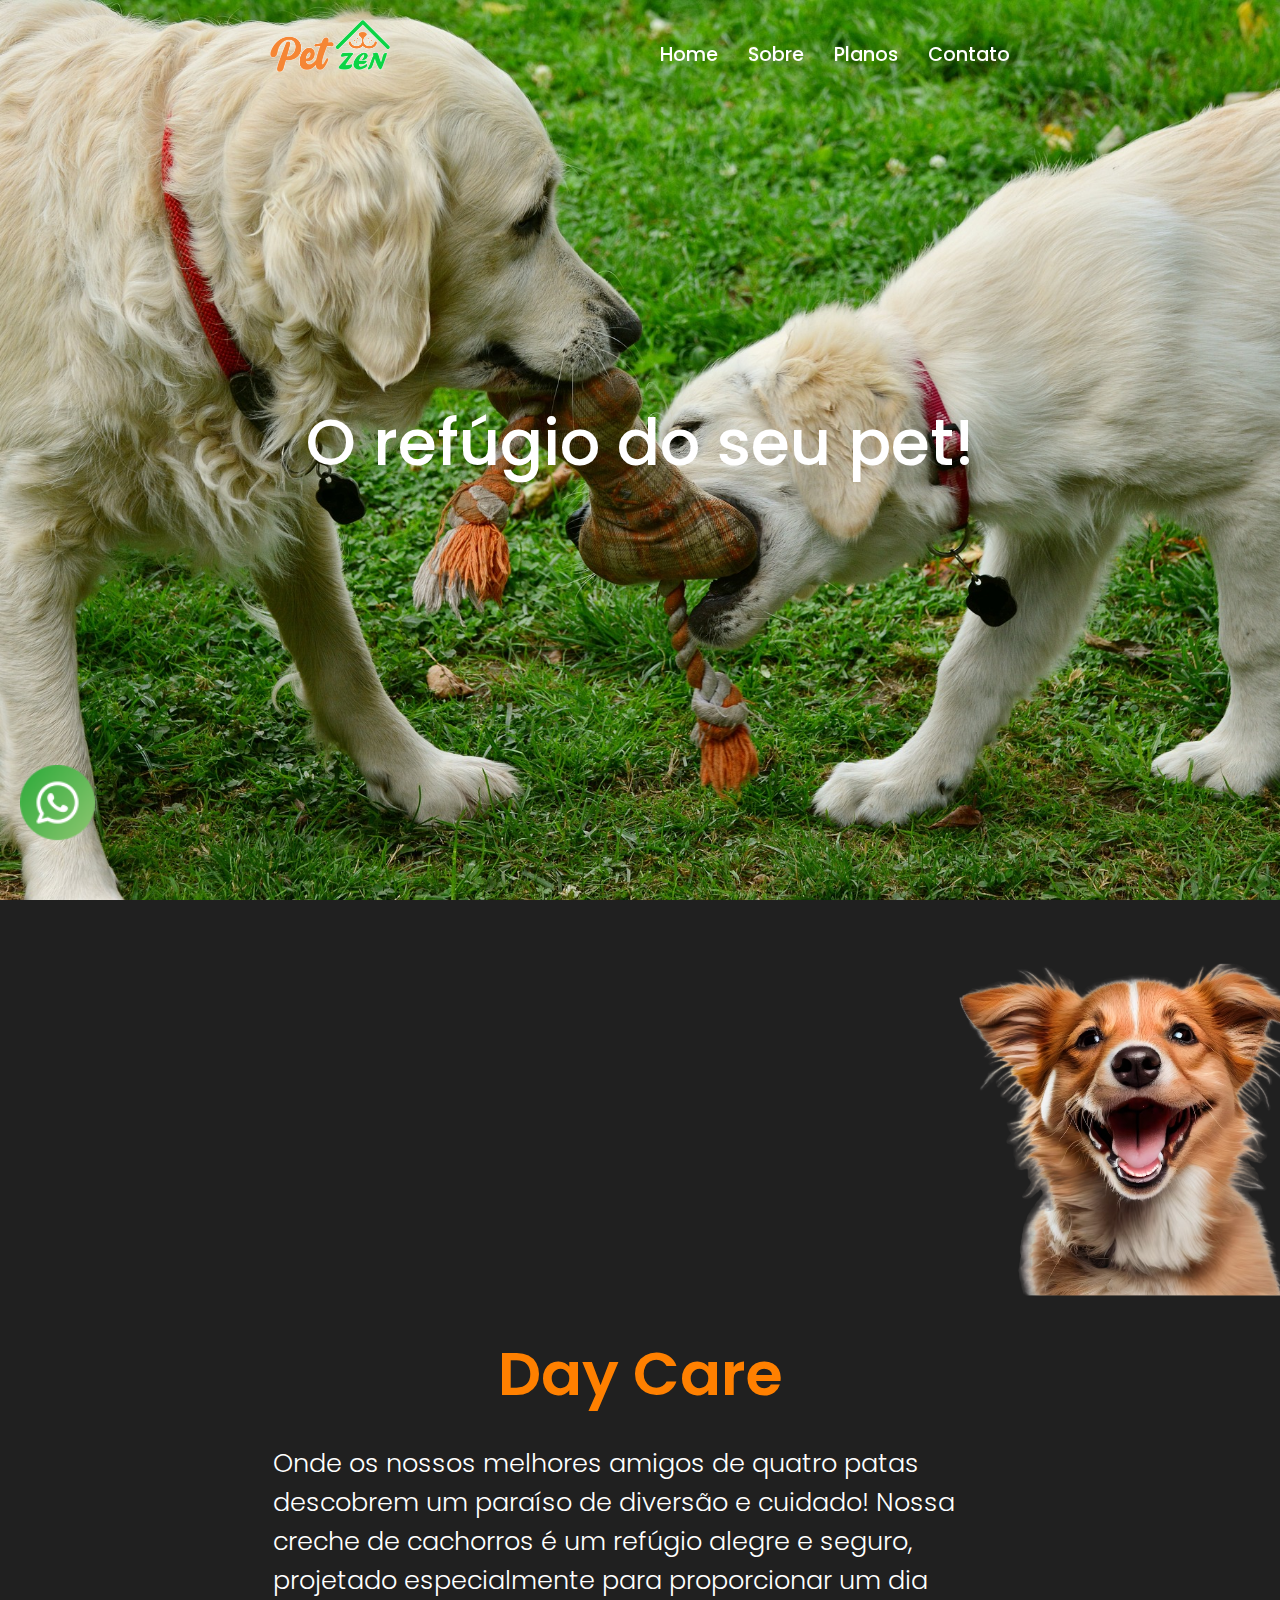
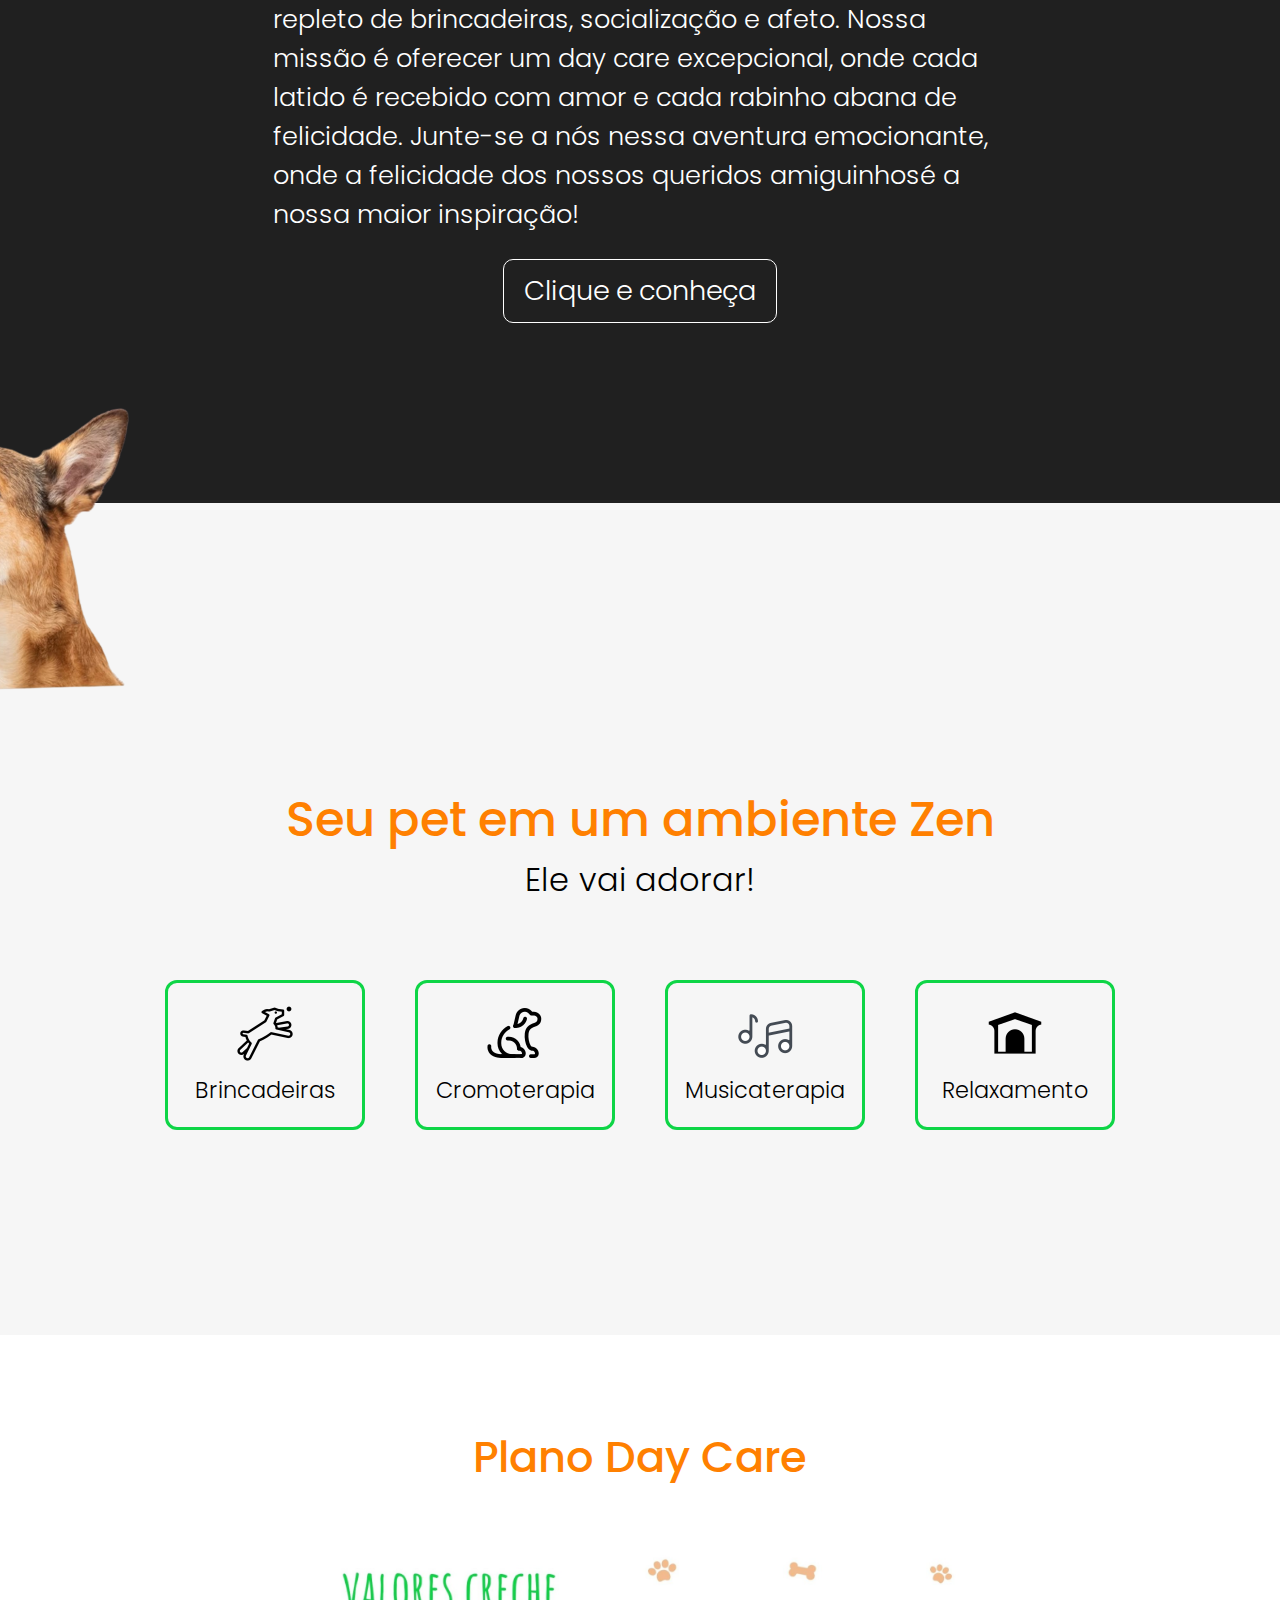
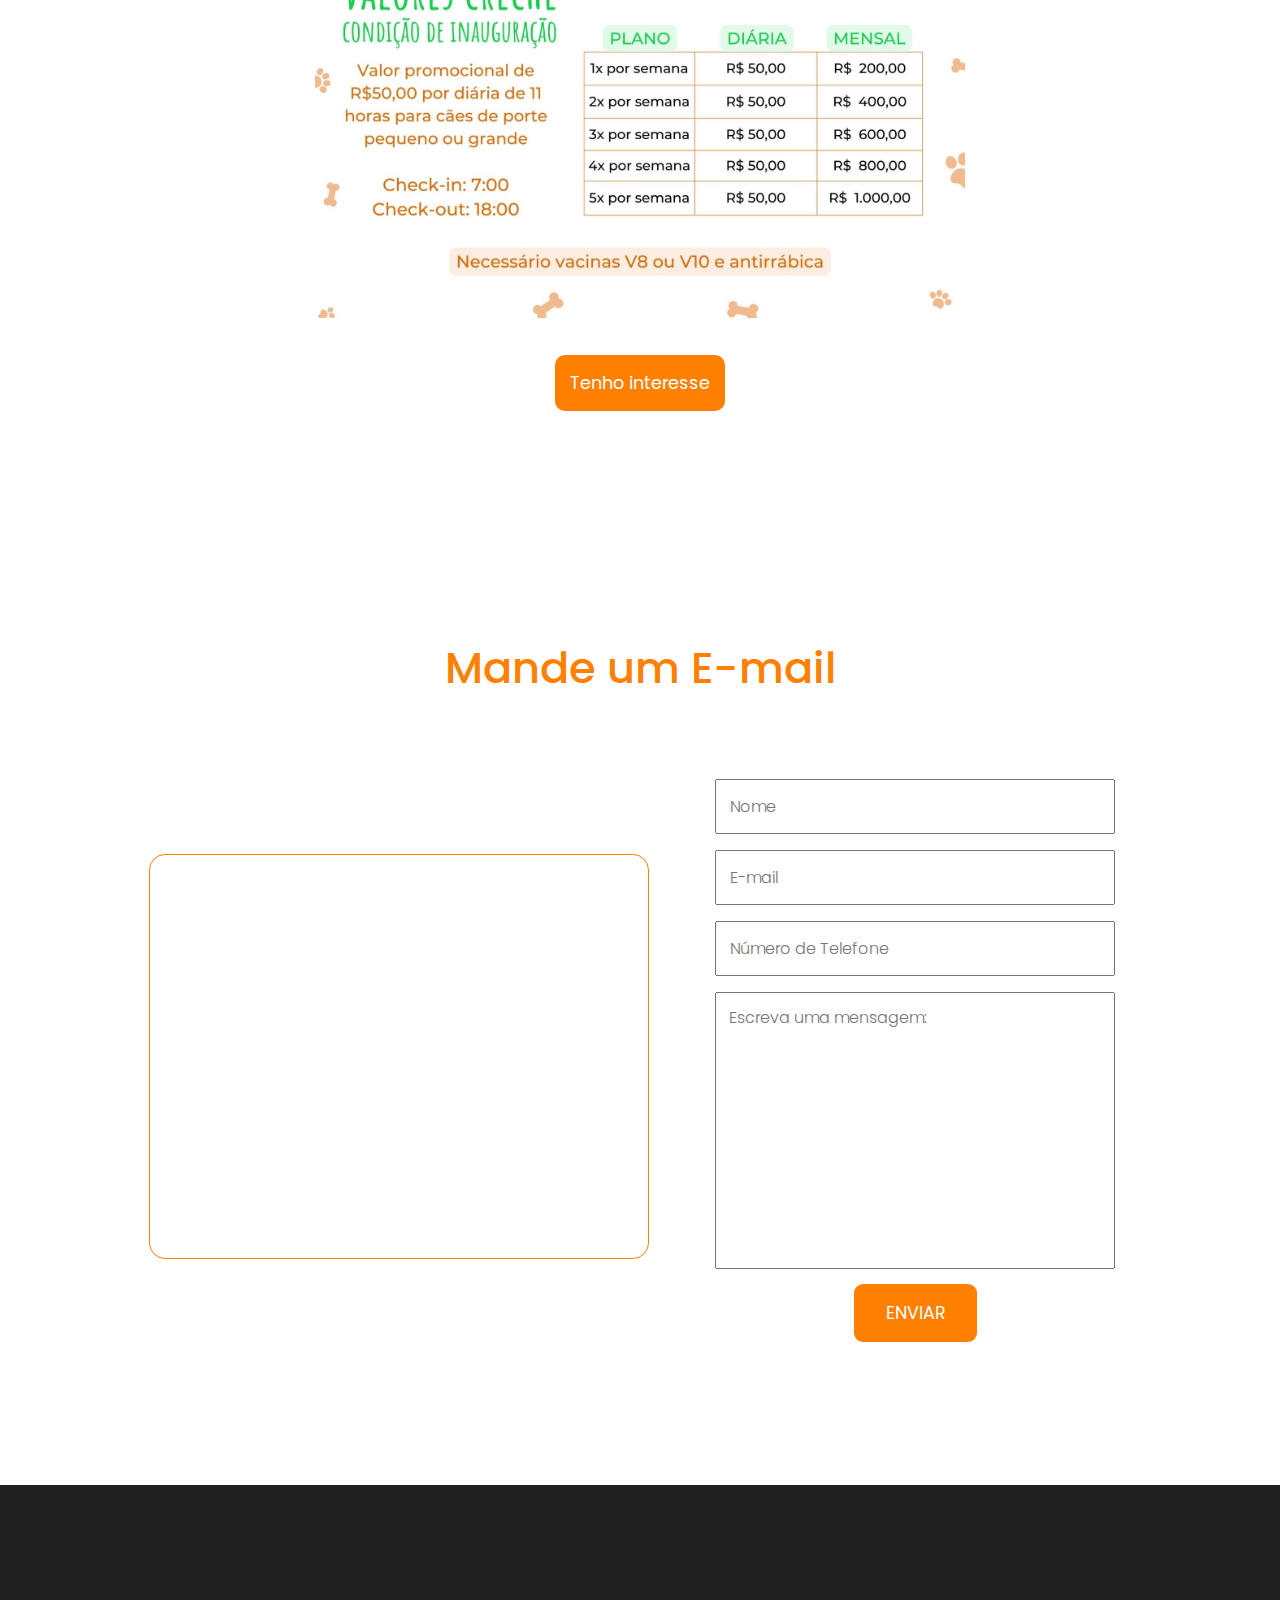
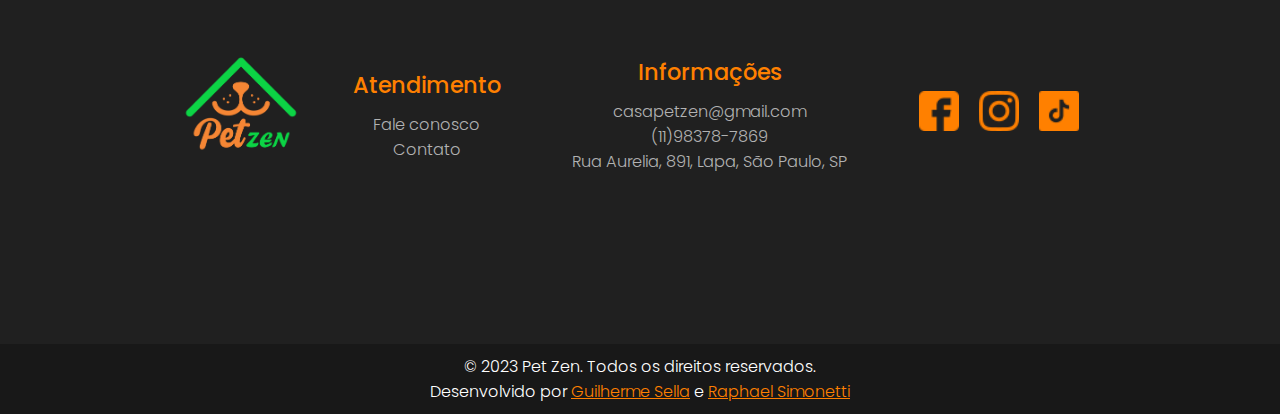
==== daycare.html @ 8a629b6b "first commit" ====
<!DOCTYPE html>
<html lang="en">

<head>
    <meta charset="UTF-8">
    <meta http-equiv="X-UA-Compatible" content="IE=edge">
    <meta name="viewport" content="width=device-width, initial-scale=1.0">
    <link rel="stylesheet"
        href="https://fonts.googleapis.com/css2?family=Material+Symbols+Outlined:opsz,wght,FILL,GRAD@20..48,100..700,0..1,-50..200" />
    <link rel="stylesheet" href="https://unpkg.com/aos@next/dist/aos.css" />
    <link rel="stylesheet" href="daycare.css">
    <link rel="stylesheet" href="menu-mobile.css">
    <title>Pet Zen</title>
</head>

<body>
    <header class="header ">
        <div>
            <nav class="navbar">
             <a href="index.html">
                <img class="logo" src="assetsPet/LogoExtenso.png" alt="">
             </a>
                <nav>
                    <ul>
                        <li><a  href="index.html">Home</a></li>
                        <li><a  href="#desc-moto">Sobre</a></li>
                        <li><a  href="#planoDayCare">Planos</a></li>
                        <li><a  href="#footer">Contato</a></li>
                    </ul>
                    
                </nav>

                <div class="menu-hamburguer">
                    <input type="checkbox" id="menu-hamburguer" class="input-menu-hamburguer">

                    <label for="menu-hamburguer">
                        <div class="menu">
                            <span class="hamburguer"></span>
                        </div>
                    </label>
                </div>
            </nav>
        </div>
    </header>

    <nav class="navMobile">

        <h2>Menu</h2>

        <ul>
            <li><a onclick="fecharNav()" href="index.html">Home</a></li>
            <li><a onclick="fecharNav()" href="hospedagem.html">Hospedagem</a></li>
            <li><a onclick="fecharNav()" href="#desc-moto">Sobre</a></li>
            <li><a onclick="fecharNav()" href="#planoDayCare">Planos</a></li>
            <li><a onclick="fecharNav()" href="#footer">Contato</a></li>
        </ul>





    </nav>

    <section class="banner" id="banner">

        <article class="banner-imagem">
            <h1>O refúgio do seu pet!</h1>
           

        </article>

    </section>

   

    <!-- MAIN NOVA MOTO  -->

     <main class="nova-moto" id="desc-moto">
        <section class="nova-moto-image">
            <figure>
                <img data-aos="slide-left" data-aos-duration="1500" src="assetsPet/dogbom.png" alt="">
            </figure>
        </section>
        <br>
        <section class="nova-moto-text">
            <article>
                <h1>Day Care</h1>
                 <br>
                <p>Onde os nossos melhores amigos de quatro patas descobrem um paraíso de diversão e cuidado! Nossa creche de cachorros é um refúgio alegre e seguro, projetado especialmente para proporcionar um dia repleto de brincadeiras, socialização e afeto. Nossa missão é oferecer um day care excepcional, onde cada latido é recebido com amor e cada rabinho abana de felicidade. Junte-se a nós nessa aventura emocionante, onde a felicidade dos nossos queridos amiguinhosé a nossa maior inspiração!</p>
                <a href="#sectionPlanoDayCare">Clique e conheça</a>
            </article>
        </section>

    </main> 

    <!-- DESCRIÇÃO MOTO -->

    <article class="desc-moto">
        <figcaption class="desc-moto-image">
            <img data-aos="slide-right" data-aos-duration="1500"
                src="assetsPet/pngdo2.png" alt="">
            <div>
                <h1>Seu pet em um ambiente Zen</h1>
                <p>Ele vai adorar!</p>
            </div>
        </figcaption>

        <section class="desc-moto-section">
            <div class="quadradinhos">
                <img src="icons/icons8-parque-para-cães-60.png" alt="">
                <p>Brincadeiras</p>
            </div>
            <div class="quadradinhos">
                <img src="icons/dog.png" alt="">
                <p>Cromoterapia</p>
            </div>
            <div class="quadradinhos">
                <img src="icons/música.png" alt="">
                <p>Musicaterapia</p>
            </div>
            <div class="quadradinhos">
                <img src="icons/icons8-dog-house-60.png" alt="">
                <p>Relaxamento</p>
            </div>
        </section>

    </article> 


    <!-- PLANO DAY CARE -->

   
        <section class="sectionPlanoDayCare" id="planoDayCare">
            <h1 class="title">Plano Day Care</h1>
            <article class="planoDayCare">
                <figure>
                    <img src="assetsPet/DAYCARE.jpeg" alt="">
                </figure>
               <a href="https://wa.me/5511949995555?text=Olá Pet Zen esse é o nosso envio automatizado de mensagem!!!!" target="_blank"><button>Tenho interesse</button></a>
            </article>
              
        </section>

    <!--  -->

    </section>
   <main class="contato">

        <div>
            <h1 class="title">Mande um E-mail</h1>
        </div>

        <div class="class-contato">
            <iframe
                src="https://www.google.com/maps/embed?pb=!1m18!1m12!1m3!1d2718.7929203368017!2d7.373853376268603!3d47.04429412663828!2m3!1f0!2f0!3f0!3m2!1i1024!2i768!4f13.1!3m3!1m2!1s0x478e3cb9cbfe3aa1%3A0x5179ca36457df5b7!2zQmFjaHdlZyAxMCwgMzA1NCBTY2jDvHBmZW4sIFN1w63Dp2E!5e0!3m2!1spt-BR!2sbr!4v1685647559787!5m2!1spt-BR!2sbr"
                allowfullscreen=""  frameborder="0" loading="lazy"
                referrerpolicy="no-referrer-when-downgrade"></iframe>
            <form class="Contato" id="Contato" onsubmit="submitForm(event)">
                <div class="inputs">
                    <input type="text"  id= "teste" class="input"  placeholder="Nome"  required>
                    <input type="email" id="teste" class="input" placeholder="E-mail" required/>
                    
                    <input type="text" required id="teste" class="input" placeholder="Número de Telefone" />
                    <textarea required name="" placeholder="Escreva uma mensagem:" id="" cols="30" rows="10"></textarea>
                </div>
                <button>ENVIAR</button>
            </form>
        </div>
    </main>

      <!-- BOTAO WHATSAPP -->

      <a class="btnWhatsapp" href="https://wa.me/5511949995555?text=Olá Pet Zen Gostaria de saber mais">
        <img width="75" src="icons/whatsapp.png" alt="">
    </a>

    <!--  -->

   

    <footer id="footer">

        <div>
            
            <img class="logo" src="assetsPet/Logo.png" alt="">
        </div>
        <div class="listFooter">
            <h2>Atendimento</h2>
            <ul>
                <li><a target="_blank" href="https://wa.me/5511949995555?text=Olá Pet Zen Gostaria de saber mais">Fale conosco</a></li>
                <li><a href="">Contato</a></li>
               
            </ul>
        </div>
        <div class="listFooter">
            <h2>Informações</h2>
            <ul>
                <li><a href="">casapetzen@gmail.com</a></li>
                <li><a href="">(11)98378-7869</a></li>
                <li><a href="">Rua Aurelia, 891, Lapa, São Paulo, SP</a></li>
            </ul>
        </div>
        
        <div class="redesSociais">
            <div>
                <a target="_blank" href="https://www.facebook.com/casapetzen">
                    <img src="icons/facebook (1).png" alt="">
                </a>
            </div>
            <div>
                <a target="_blank" href="https://www.instagram.com/casapetzen/">
                    <img src="icons/instagram (1).png" alt="">
                </a>
            </div>
            <div>
               <a target="_blank" href="https://www.tiktok.com/@casapetzen">
                <img src="icons/tiktok.png" alt="">
               </a>
            </div>
        </div>

        

    </footer>

    <div class="madeby">
        <p>© 2023 Pet Zen. Todos os direitos reservados.</p>
        <p>
            Desenvolvido por <a href="https://www.linkedin.com/in/guilherme-sella-588390273/">Guilherme Sella</a>
            e <a href="https://www.linkedin.com/in/raphael-fran%C3%A7a-simonetti-76b625249/">Raphael Simonetti</a>
        </p>
    </div>

    <script src="https://unpkg.com/aos@next/dist/aos.js"></script>
    <script>
        AOS.init();
    </script>
</body>

<script src="main.js"></script>

</html>
---- daycare.css ----
@import url('https://fonts.googleapis.com/css2?family=Poppins:wght@200;300;500&display=swap');

* {
    padding: 0;
    margin: 0;
    box-sizing: border-box;
    font-family: 'Poppins', sans-serif;
    font-weight: 300;
    scroll-behavior: smooth;
}

.header {
    transition: 0.5s ease-in-out;
    position: fixed;
    width: 100%;
    z-index: 20;
}
.header.scroll {
    background-color: white;
}
.header .navbar #logo{
    color: rgb(255, 128, 0) ;
}
.header.scroll .navbar a {
    color: black;
}
.header.scroll .navbar ul li a {
    color: black;
}
.navbar {
    display: flex;
    justify-content: space-evenly;
    padding: 20px 0;
    align-items: center;
    width: 100%;
    transition: 0.2s;
}
 .logo{
    width: 25vw;
    max-width: 120px;
}
.navbar nav {
    display: flex;
    align-items: center;
    gap: 50px;
}
.navbar a {
    font-weight: 500;
    color: white;
    font-size: 2.5rem;
    text-decoration: none;
    transition: 0.4s;
}
.navbar a:hover {
    color: rgb(255, 128, 0);
}
.navbar ul {
    gap: 30px;
    display: flex;
    align-items: center;
    list-style: none;
}
.navbar ul li a {
    font-weight: 500;
    text-decoration: none;
    color: white;
    font-size: 1.2rem;
    transition: 0.4s;
}
.navbar ul li a:hover {
    color: rgb(255, 128, 0);
}
.header.scroll .navbar ul li a:hover {
    color: rgb(255, 128, 0);
}
.header.scroll .navbar a:hover {
    color: rgb(255, 128, 0);
}
.navbar-icons {
    display: flex;
    align-items: center;
    gap: 20px;
}
.navbar-icons img {
    cursor: pointer;
    width: 24x;
    height: 24px;
    -webkit-filter: drop-shadow(3px 4px 3px #222);
    filter: drop-shadow(1px 1px 1px #222222ec);
}




/* GERAIS */
.title  {
    text-align: center;
    color: rgb(255, 128, 0);
    font-size: 2.7rem;
    font-weight: 500;
    margin-bottom: 7vh;
}
button {
    background-color: rgb(255, 128, 0);
    border: none;
    font-weight: bolder;
    font-size: 1.1rem;
    padding: 0.7rem 0;
}

/* BANNER */

.banner {
    display: flex;
    height: 100vh;
}
.banner .banner-imagem {
    width: 100%;
    height: 100%;
    display: flex;
    justify-content: center;
    flex-direction: column;
    align-items: center;
    background: no-repeat center/cover url(assetsPet/Daycare1_1920.jpg);
    padding: 0 15%;
}
.banner .banner-imagem h1 {
    font-weight: 500;
    color: rgb(255, 255, 255);
    font-size: 4em;
    text-align: center;
    margin-bottom: 15px;
}
.banner .banner-imagem a {
    text-decoration: none;
    color: white;
    font-size: 1.2rem;
    padding: 12px 15px;
    border-radius: 3px;
    transition: .5s;
    border: 1px solid white;
}
.banner .banner-imagem a:hover {
    background-color: rgb(255, 128, 0);
}
.banner {
    display: flex;
    height: 100vh;
}
.sobre-nos
{
    display: flex;
    justify-content: center;
}



@media screen and (max-width:820px) {
   
    .navbar ul {
        display: none;
    }

    .banner .banner-imagem h1 {
        font-size: 2.3em;
    }
}

/*CARDS*/

.sectionPlanoDayCare{
    padding: 10vh 0;
}
.planoDayCare{
    width: 100%;
    display: flex;
    flex-direction: column;
    align-items: center;
    gap: 30px;
    max-width: 650px;
    margin: auto;

}
.planoDayCare figure{
    object-fit: contain;
}
.planoDayCare img{
    width: 100%;   
}

.planoDayCare button{
    cursor: pointer;
    color: white;
    border-radius: 10px;
    padding: 15px;
}

/*MAIN NOVO PRODUTO*/

.nova-moto {
    overflow: hidden;
    padding: 7vh 20px 20vh 20px;
    background-color: rgba(0, 0, 0, 0.875);
    display: flex;
    flex-direction: column;
    align-items: center;
    width: 100%;


}
.nova-moto-text {
    display: flex;
    justify-content: center;
    flex-direction: column;
    align-items: unsafe;
    width: 80%;
}
.nova-moto article {
    padding: 0 13%;
    display: flex;
    flex-direction: column;
    align-items: center;
    justify-content: center;

}
.nova-moto article h1 {
    font-size: 3.8em;
    font-weight: 600;
    color: rgb(255, 128, 0);
}
.nova-moto article p {
    font-size: 1.6rem;
    color: white;

}
.nova-moto article a {
    margin-top: 25px;
    padding: 10px 20px;
    border: 1px solid white;
    color: white;
    border-radius: 10px;
    text-decoration: none;
    font-size: 1.7rem;
    transition: 0.4s;
}
.nova-moto article a:hover {
    background-color: rgb(255, 128, 0);
}
.nova-moto-image {
    width: 100%;
    display: flex;
    flex-direction: column;
    align-items: center;
    justify-content: center;
}
@media screen and (max-width:1250px) {

    .nova-moto .nova-moto-text article {
        padding: 0%;

    }

    .nova-moto-text {
        width: 100%;
    }

    .nova-moto .nova-moto-text article h1 {
        font-size: 2.4rem;
    }

    .nova-moto .nova-moto-text article p {
        font-size: 1.5rem;
    }

    .nova-moto .nova-moto-text article a {
        font-size: 1.4rem;
    }

}

@media screen and (max-width:360px) {
    .nova-moto-image figure img {
        padding-left: 37px;

    }
}


/* DESCRIÇÃO DAYCARE */

.desc-moto {
    display: flex;
    flex-direction: column;
    align-items: center;
    background-color: #f4f4f4c8;
    justify-content: center;
}
.desc-moto-image {
    display: flex;
    flex-direction: column;
    align-items: center;

}
.desc-moto-image img {
    position: relative;
    top: -170px;
}
.desc-moto-image div {
    padding: 60px;
    position: relative;
    top: -170px;
}
.desc-moto-image div h1 {
    text-align: center;
    color: rgb(255, 128, 0);
    font-size: 3rem;
    font-weight: 500;
}
.desc-moto-image div p {
    text-align: center;
    font-size: 2rem;
}
.desc-moto-section .quadradinhos {
    display: flex;
    flex-direction: column;
    align-items: center;
    border-radius: 12px;
    text-align: center;
    gap: 10px;
    padding: 20px 0;
    width: 200px;
    border: 3.5px solid rgb(14, 213, 70);
    transition: 0.5s;
}
.desc-moto-section .quadradinhos:hover {
    transform: translateY(-10px);
}
.desc-moto-section .quadradinhos p {
    font-size: 1.4rem;
}
.desc-moto-section {
    padding: 2%;
    position: relative;
    top: -180px;
    display: grid;
    grid-template-columns: 1fr 1fr 1fr 1fr;
    justify-items: center;
    grid-gap: 50px;
}
@media screen and (max-width:700px) {
    .desc-moto-image img {
        width: 60vw;
        top: -100px;
        min-width: 300px;
    }

    .desc-moto-image div h1 {
        font-size: 2.5rem;
    }
}
@media screen and (max-width:1000px) {
    .desc-moto-section {
        grid-template-columns: 1fr 1fr;
    }
}
@media screen and (max-width:630px) {
    .desc-moto-section {
        grid-template-columns: 1fr;
    }
}



/* CONTATO E SOBRE */

.sobre-nos-img, iframe{
    width: 40%;
    max-width: 500px;
    height: 45vh;
    object-fit: cover;
    border: 0;
}

.contato, .sobre-nos{
    justify-content: center;
    text-align: center;
    margin: 15vh 0;
}
.texto-sobre{
   max-width: 600px;
    text-align: right;
    font-size: 1.3rem;  
}

.class-contato, .class-sobre-nos{
    display: flex;
    gap: 50px;
    justify-content: center;
    align-items: center;
}
.input{
    margin: 1rem;
    width: 25rem;
    padding: 3%;
    font-size: 1rem;
    display: flex;
    flex-direction: column;
}
.inputs textarea{
    width: 80vw;
    max-width: 400px;
    padding: 3%;
    font-size: 1rem;
    resize: none;
}
.contato button{
    margin: 0.5rem 2.3rem;
    padding: 1rem 2rem;
    border-radius: 9px;
    color: white;
}
.contato button:hover{
    cursor: pointer;
}
iframe {
    border-radius: 1rem;
    margin: 0.7rem 0;
    border: solid 1px rgb(255, 128, 0);
}

@media (max-width:815px) {
    .nova-moto-image figure img {
        width: 95vw;
        min-width: 490px;
    }

  
.sobre-nos-img, iframe{
    width: 80%;
    max-width: 500px;
    height: 45vh;
    object-fit: cover;
    border: 0;
}

.contato, .sobre-nos{
    justify-content: center;
    text-align: center;
    margin-bottom: 3rem;
    margin-top: 2.5rem;
    padding-bottom: 3rem;
}

.texto-sobre{
    max-width: 80%;
    text-align: center;
    font-size: 1.3rem;
}
.class-contato, .class-sobre-nos{
    display: flex;
    flex-direction: column;
}
    
.input{
    width: 80vw;
    max-width: 400px;
}

}

/* BANNER PARALLAX */
.parallax-banner {
    height: 35vh;
    width: 100%;
}
.parallax-banner section {
    width: 100%;
    height: 100%;
    background-position: center;
    background-repeat: no-repeat;
    background-size: cover;
    background-attachment: fixed;
    background-image: url(assetsPet/paralax.jpg);
}
.parallax-banner section h1 {
    position: absolute;
}


/* BOTAO WHATSAPP */

.btnWhatsapp{
    
    position: fixed;
    left: 20px;
    top: 85%;
    z-index: 100;
    transition: .5s;
}
.btnWhatsapp:hover{
    transform: translateY(-15px);
}



/* FOOTER / RODAPÉ */
footer {
    background: rgba(0, 0, 0, 0.874);
    color: white;
    display: flex;
    justify-content: space-evenly;
    align-items: center;
    padding: 150px;
    flex-wrap: wrap;
    text-align: center;
    width: 100%;
}
footer h1 {
    font-size: 5vh;
    margin: 20px;
    color: rgb(255, 128, 0);
    font-weight: 500;
}
footer .listFooter {
    display: flex;
    flex-direction: column;
    margin: 20px;
    gap: 10px;
}
footer .listFooter h2 {
    font-size: 2.5vh;
    color: rgb(255, 128, 0);
    font-weight: 500;
}
footer .listFooter ul {
    list-style: none;
}
footer .listFooter ul li a {
    text-decoration: none;
    color: rgba(255, 255, 255, 0.656);
    font-size: 1.8vh;
}
footer .listFooter ul li a:hover {
    text-decoration: underline;
    color: rgb(255, 128, 0);

}
footer .redesSociais {
    display: flex;
    gap: 20px;
    cursor: pointer;
    margin: 20px;
}
footer .redesSociais div img {
    width: 40px;
    height: 40px;
    transition: all .5s;
}
footer .redesSociais div img:hover {
    transform: translateY(-10px);
}

 .madeby{
    text-align: center;
    background-color: rgba(0, 0, 0, 0.906);
    width: 100%;
    padding: 10px 0;
    color: white;
}

.madeby a{
    color: rgb(255, 128, 0);
}

@media screen and (max-width:1264px) {
    footer {
        flex-direction: column;
        align-items: center;
        padding: 50px 0 60px 0;
       
    }
}
---- menu-mobile.css ----
.menu{
    display: none;
    position: relative;
}
.menu-hamburguer{
    display: none;
}
@media screen and (max-width:820px) {
    .menu{
        display: block;
        bottom: 5px;
        
    }
    .menu-hamburguer{
        display: block;
    }

   
    
    
}
.hamburguer{
    position: relative;
    top: 6px;
    display: block;
    background-color: black;
    width: 40px;
    height: 3.2px;
    transition: .5s ease-in-out;
}
.hamburguer:before,
.hamburguer:after{
    background-color: black;
    content: '';
    display: block;
    width: 100%;
    height: 100%;
    position: absolute;
    transition: .5s ease-in-out;
}
.hamburguer:after{
    bottom: -10px;
}
.hamburguer:before{
    top: -10px;
    
}

.input-menu-hamburguer{
    display: none;
}
.input-menu-hamburguer:checked ~ label .hamburguer{
    transform: rotate(45deg);
}

.input-menu-hamburguer:checked ~ label .hamburguer:before{
    transform: rotate(90deg);
    top: 0;
}

.input-menu-hamburguer:checked ~ label .hamburguer:after{
    transform: rotate(90deg);
    bottom: 0;
}
.navMobile{
    margin-top: 0vh;
    padding-top: 15vh;
    visibility: hidden;
    position: absolute;
    z-index: 3;
    background-color: rgb(255, 255, 255);
    height: 100vh;
    width: 0;
    overflow-x: hidden;
    transition: .5s ease-out;
   
 
    box-shadow: 1px 2px 1px rgba(0, 0, 0, 0.157);
}
.navMobile h2{
    text-align: center;
    font-size: 2rem;
    font-weight: 500;
}
.navMobile.active{
    position: fixed;
    width:100%;
    visibility: visible;
}
.navMobile ul{
    list-style: none;
    display: flex;
    flex-direction: column;
    justify-content: space-evenly;
    
}
.navMobile ul li{
   padding: 15px 50px;
  
   color: white;
   
}

.navMobile ul li a{
    padding: 10px 0px;
    display: flex;
    align-items: center;
    text-decoration: none;
    color: black;
   font-size: 1.2rem;
   font-weight: 600;
   border-bottom: 1px solid rgb(255, 128, 0);
}
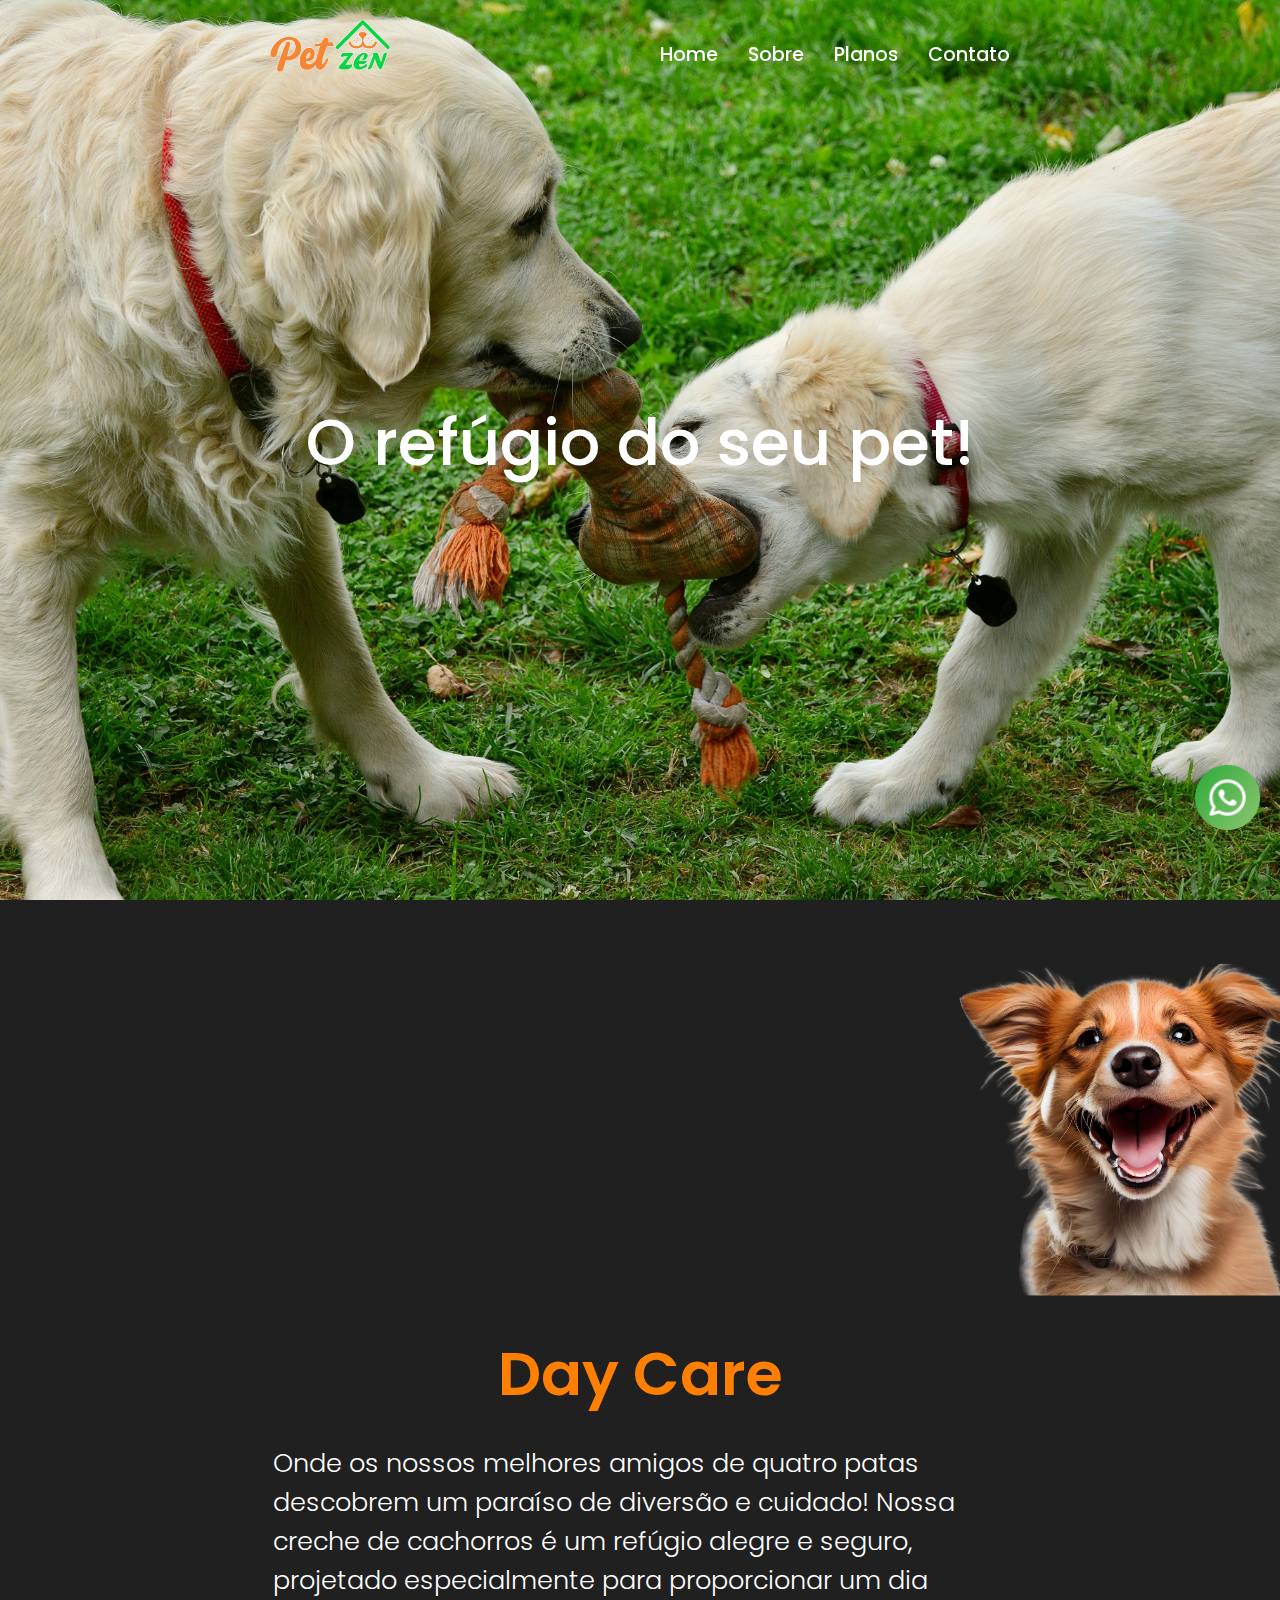
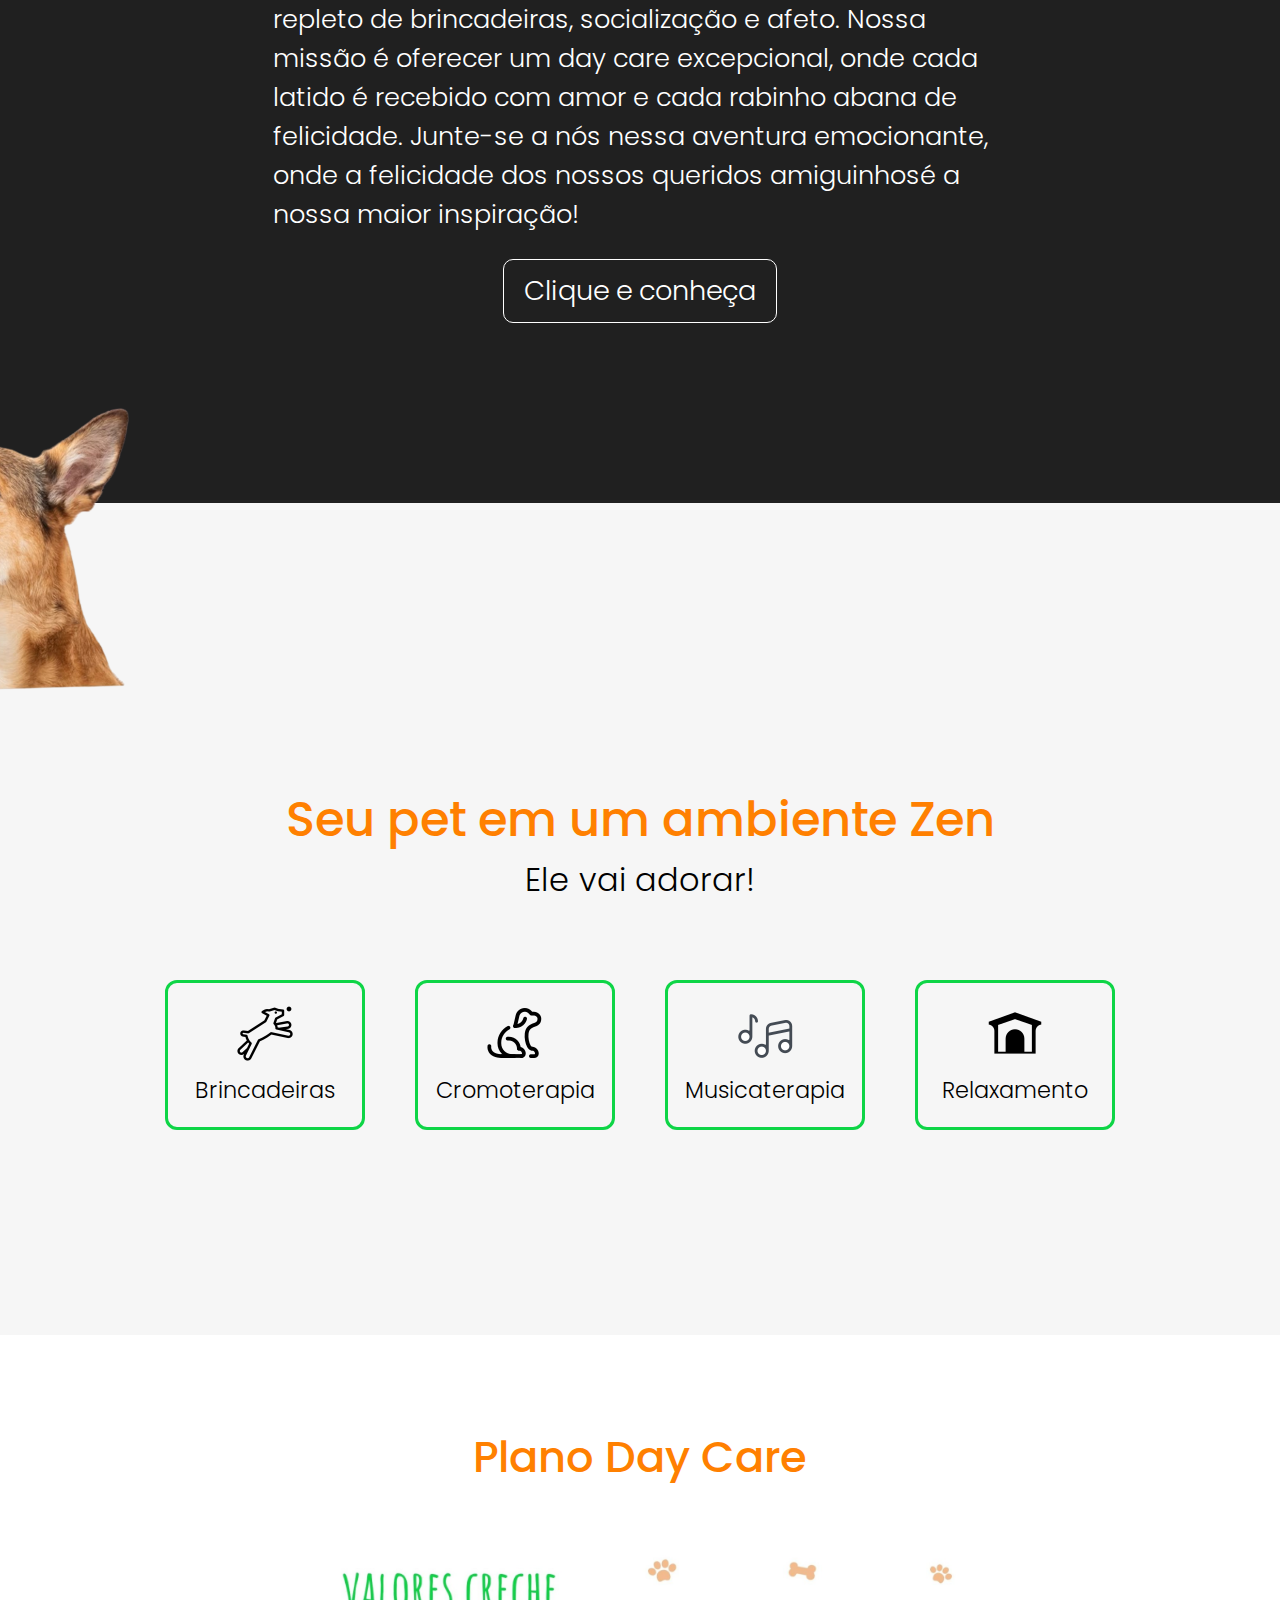
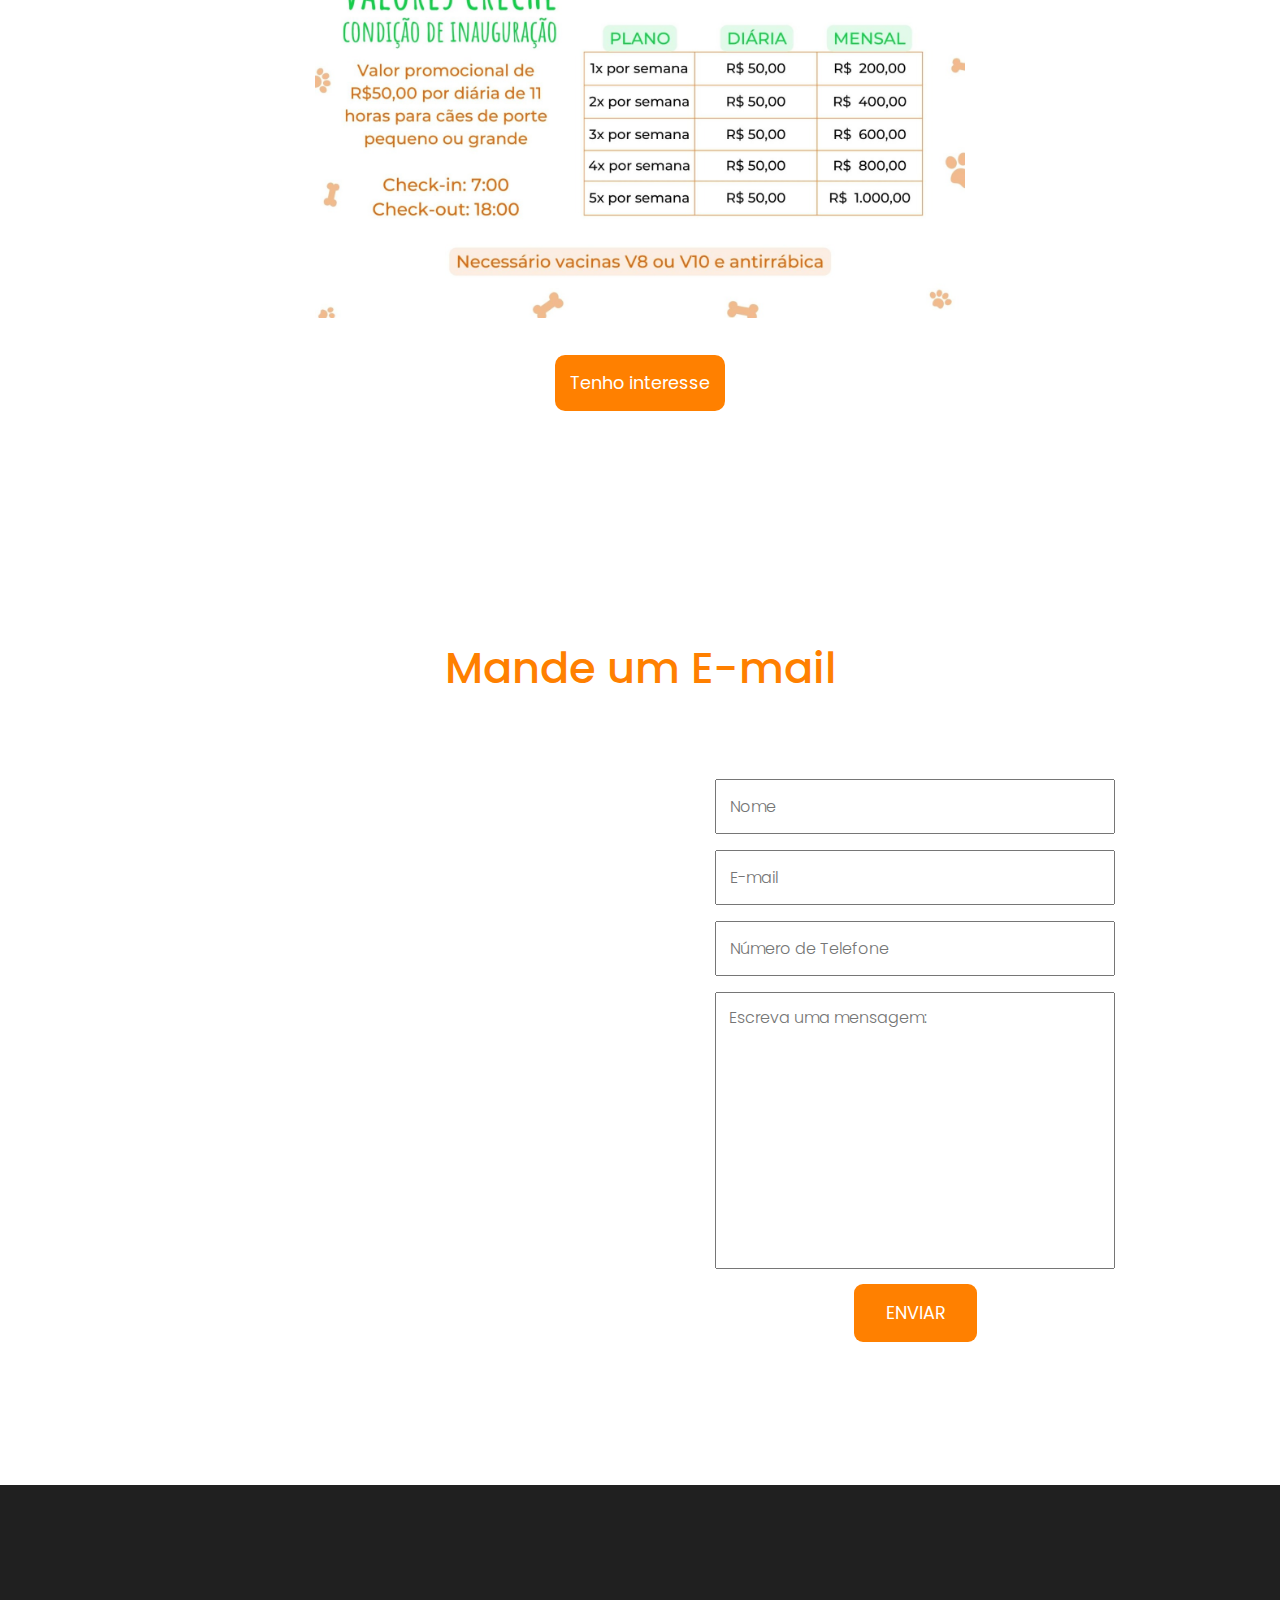
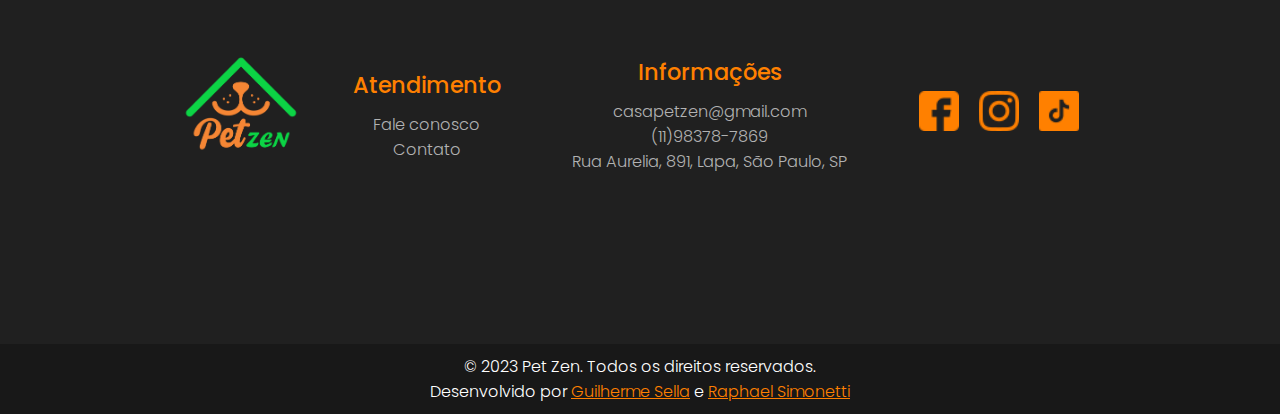
==== commit bc712e8e: "fix style" ====
--- a/daycare.html
+++ b/daycare.html
@@ -151,10 +151,7 @@
         </div>
 
         <div class="class-contato">
-            <iframe
-                src="https://www.google.com/maps/embed?pb=!1m18!1m12!1m3!1d2718.7929203368017!2d7.373853376268603!3d47.04429412663828!2m3!1f0!2f0!3f0!3m2!1i1024!2i768!4f13.1!3m3!1m2!1s0x478e3cb9cbfe3aa1%3A0x5179ca36457df5b7!2zQmFjaHdlZyAxMCwgMzA1NCBTY2jDvHBmZW4sIFN1w63Dp2E!5e0!3m2!1spt-BR!2sbr!4v1685647559787!5m2!1spt-BR!2sbr"
-                allowfullscreen=""  frameborder="0" loading="lazy"
-                referrerpolicy="no-referrer-when-downgrade"></iframe>
+            <iframe src="https://www.google.com/maps/embed?pb=!1m18!1m12!1m3!1d14632.300605362725!2d-46.706475130224604!3d-23.529799299999986!2m3!1f0!2f0!3f0!3m2!1i1024!2i768!4f13.1!3m3!1m2!1s0x94cef877a61b4b1f%3A0x150b8f575400d71a!2sR.%20Aur%C3%A9lia%2C%20891%20-%20Vila%20Romana%2C%20S%C3%A3o%20Paulo%20-%20SP%2C%2005046-000!5e0!3m2!1spt-BR!2sbr!4v1688734302205!5m2!1spt-BR!2sbr" width="600" height="450" style="border:0;" allowfullscreen="" loading="lazy" referrerpolicy="no-referrer-when-downgrade"></iframe>
             <form class="Contato" id="Contato" onsubmit="submitForm(event)">
                 <div class="inputs">
                     <input type="text"  id= "teste" class="input"  placeholder="Nome"  required>
@@ -170,8 +167,8 @@
 
       <!-- BOTAO WHATSAPP -->
 
-      <a class="btnWhatsapp" href="https://wa.me/5511949995555?text=Olá Pet Zen Gostaria de saber mais">
-        <img width="75" src="icons/whatsapp.png" alt="">
+      <a target="_blank" class="btnWhatsapp" href="https://wa.me/5511949995555?text=Olá Pet Zen Gostaria de saber mais">
+        <img width="65" src="icons/whatsapp.png" alt="">
     </a>
 
     <!--  -->
--- a/daycare.css
+++ b/daycare.css
@@ -492,7 +492,7 @@
 .btnWhatsapp{
     
     position: fixed;
-    left: 20px;
+    right: 20px;
     top: 85%;
     z-index: 100;
     transition: .5s;
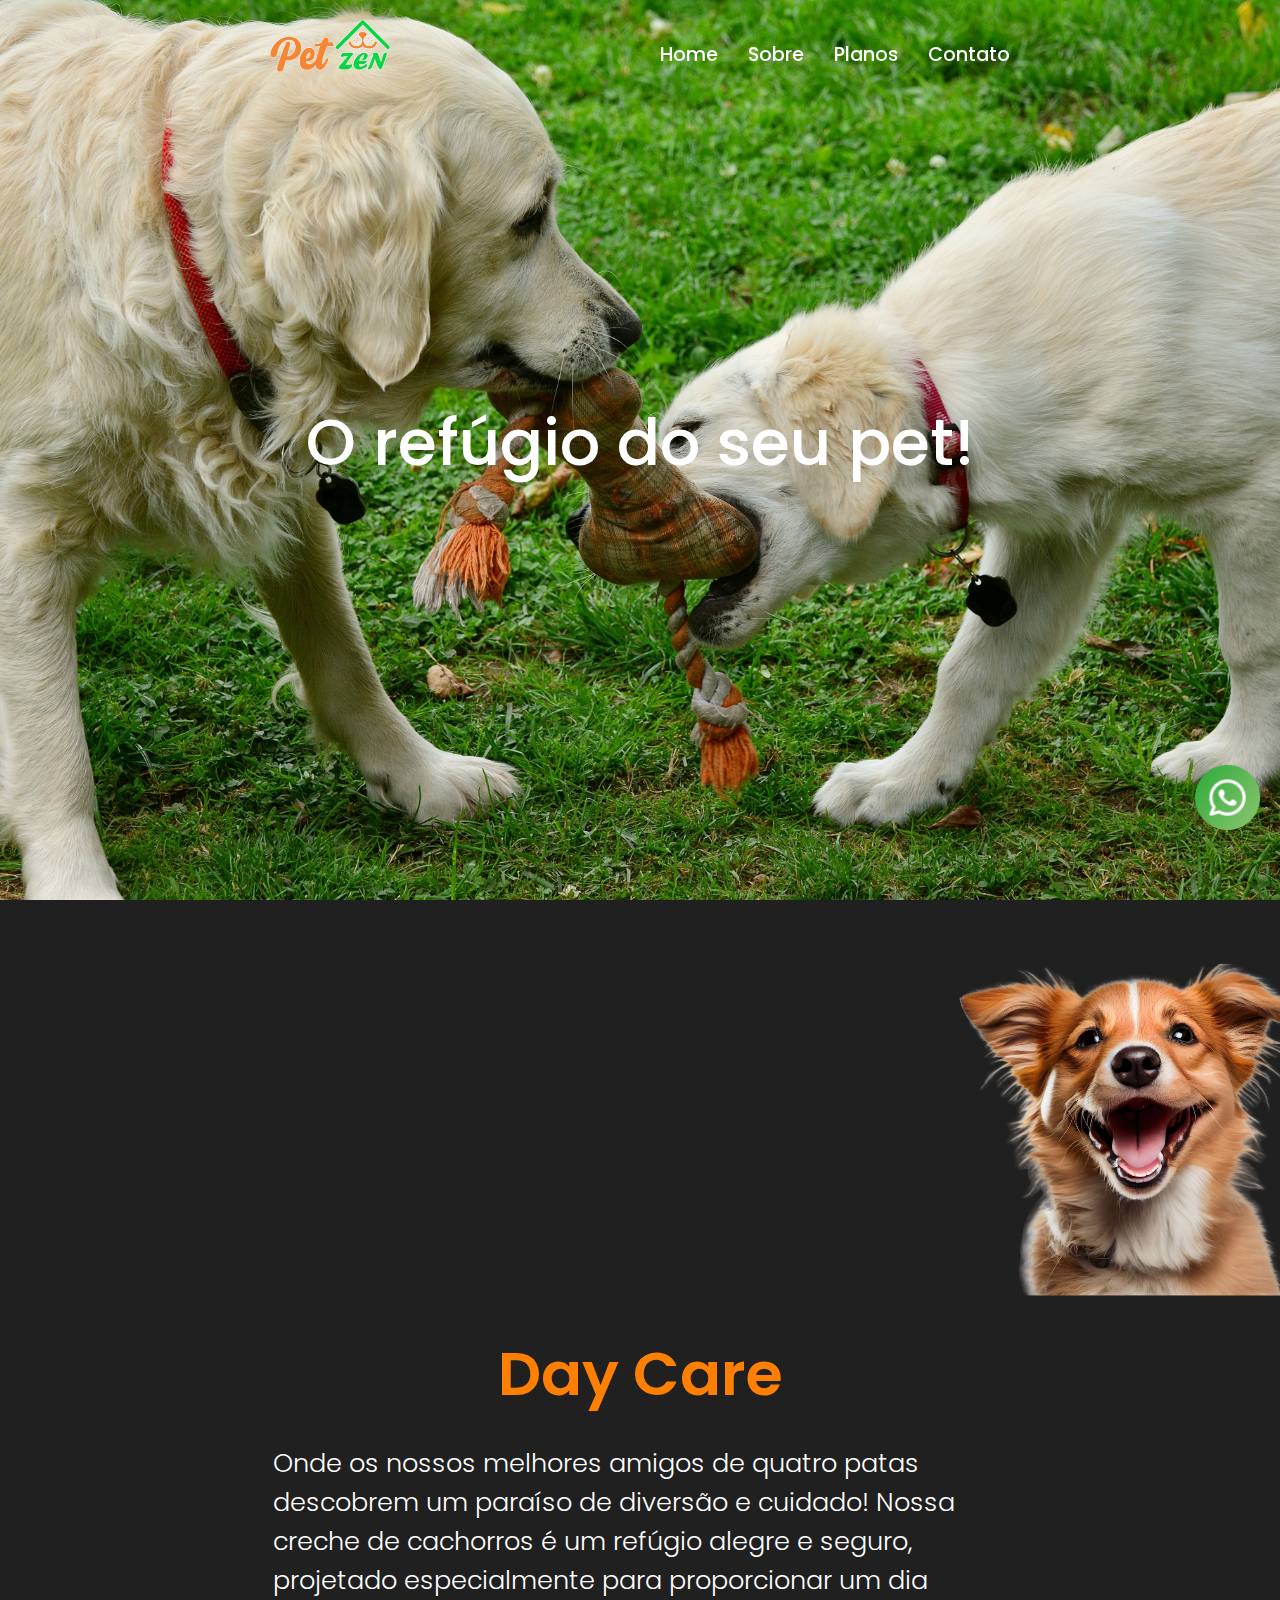
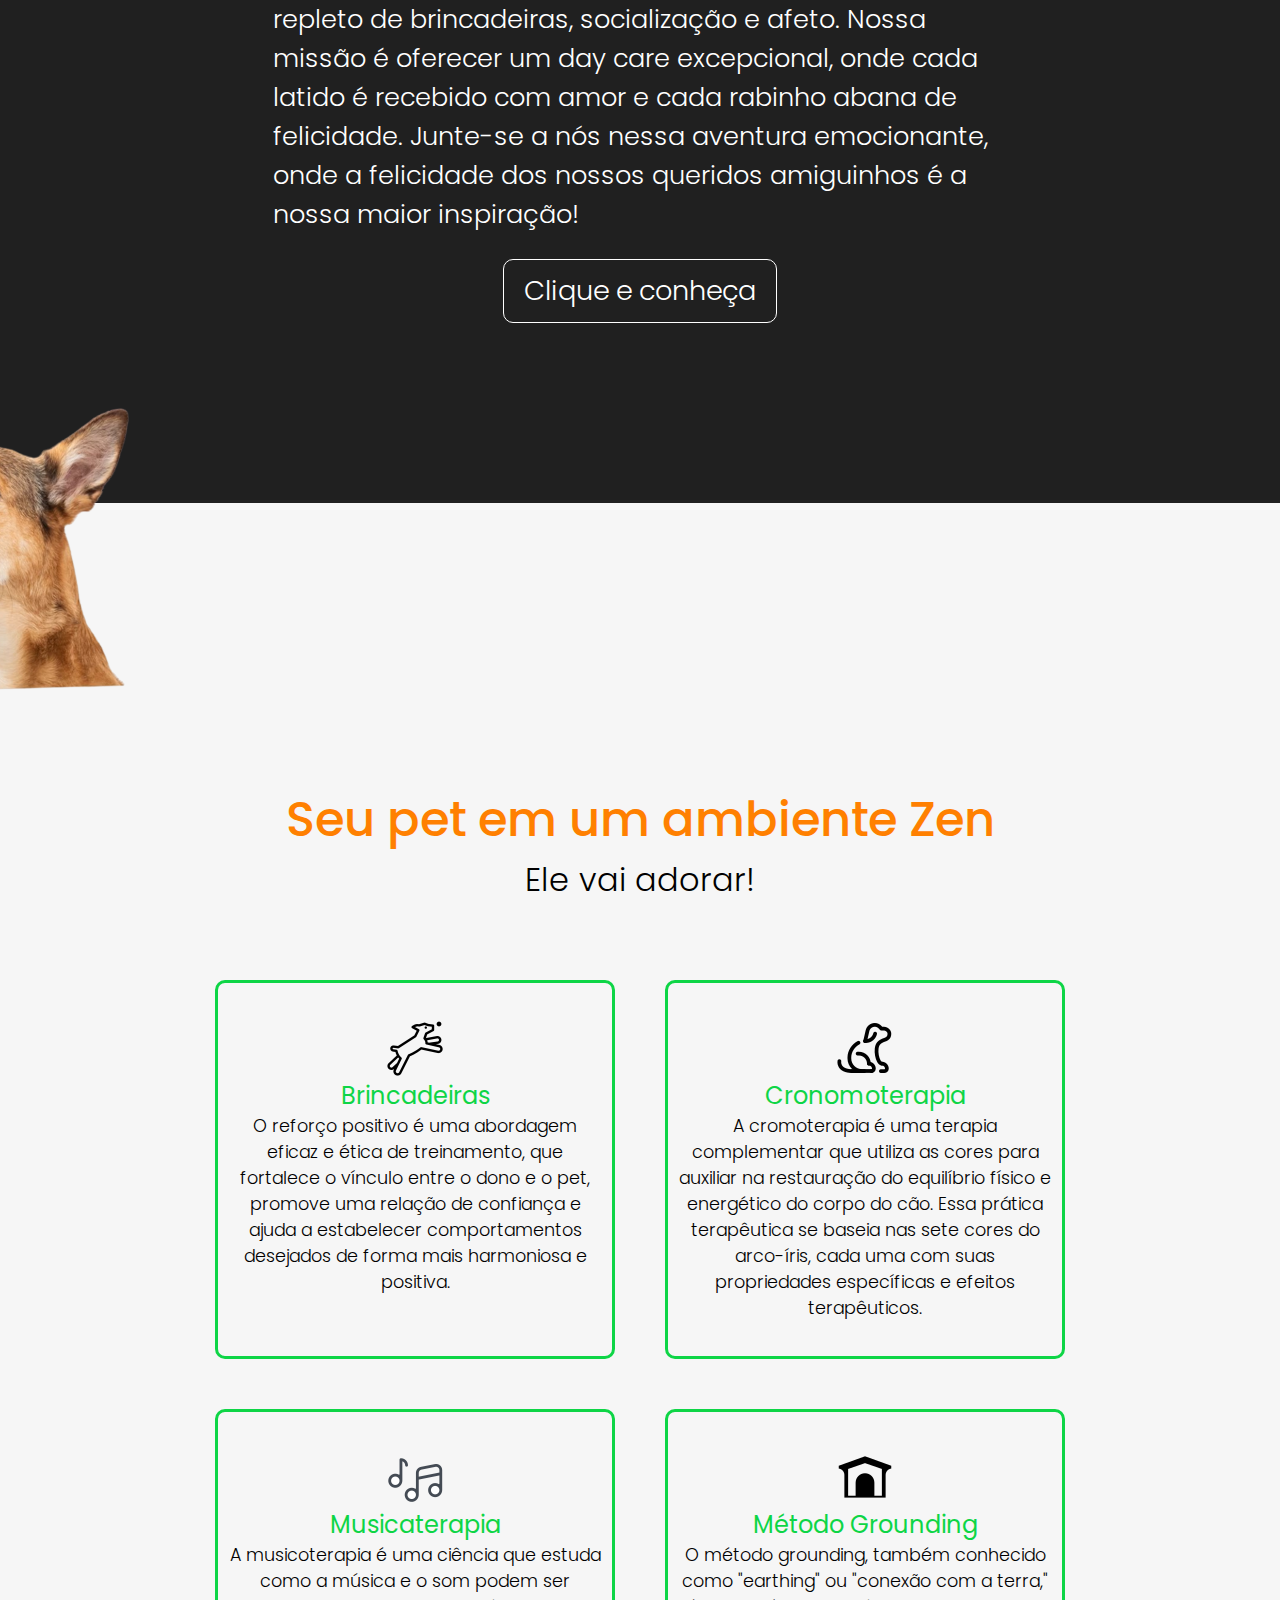
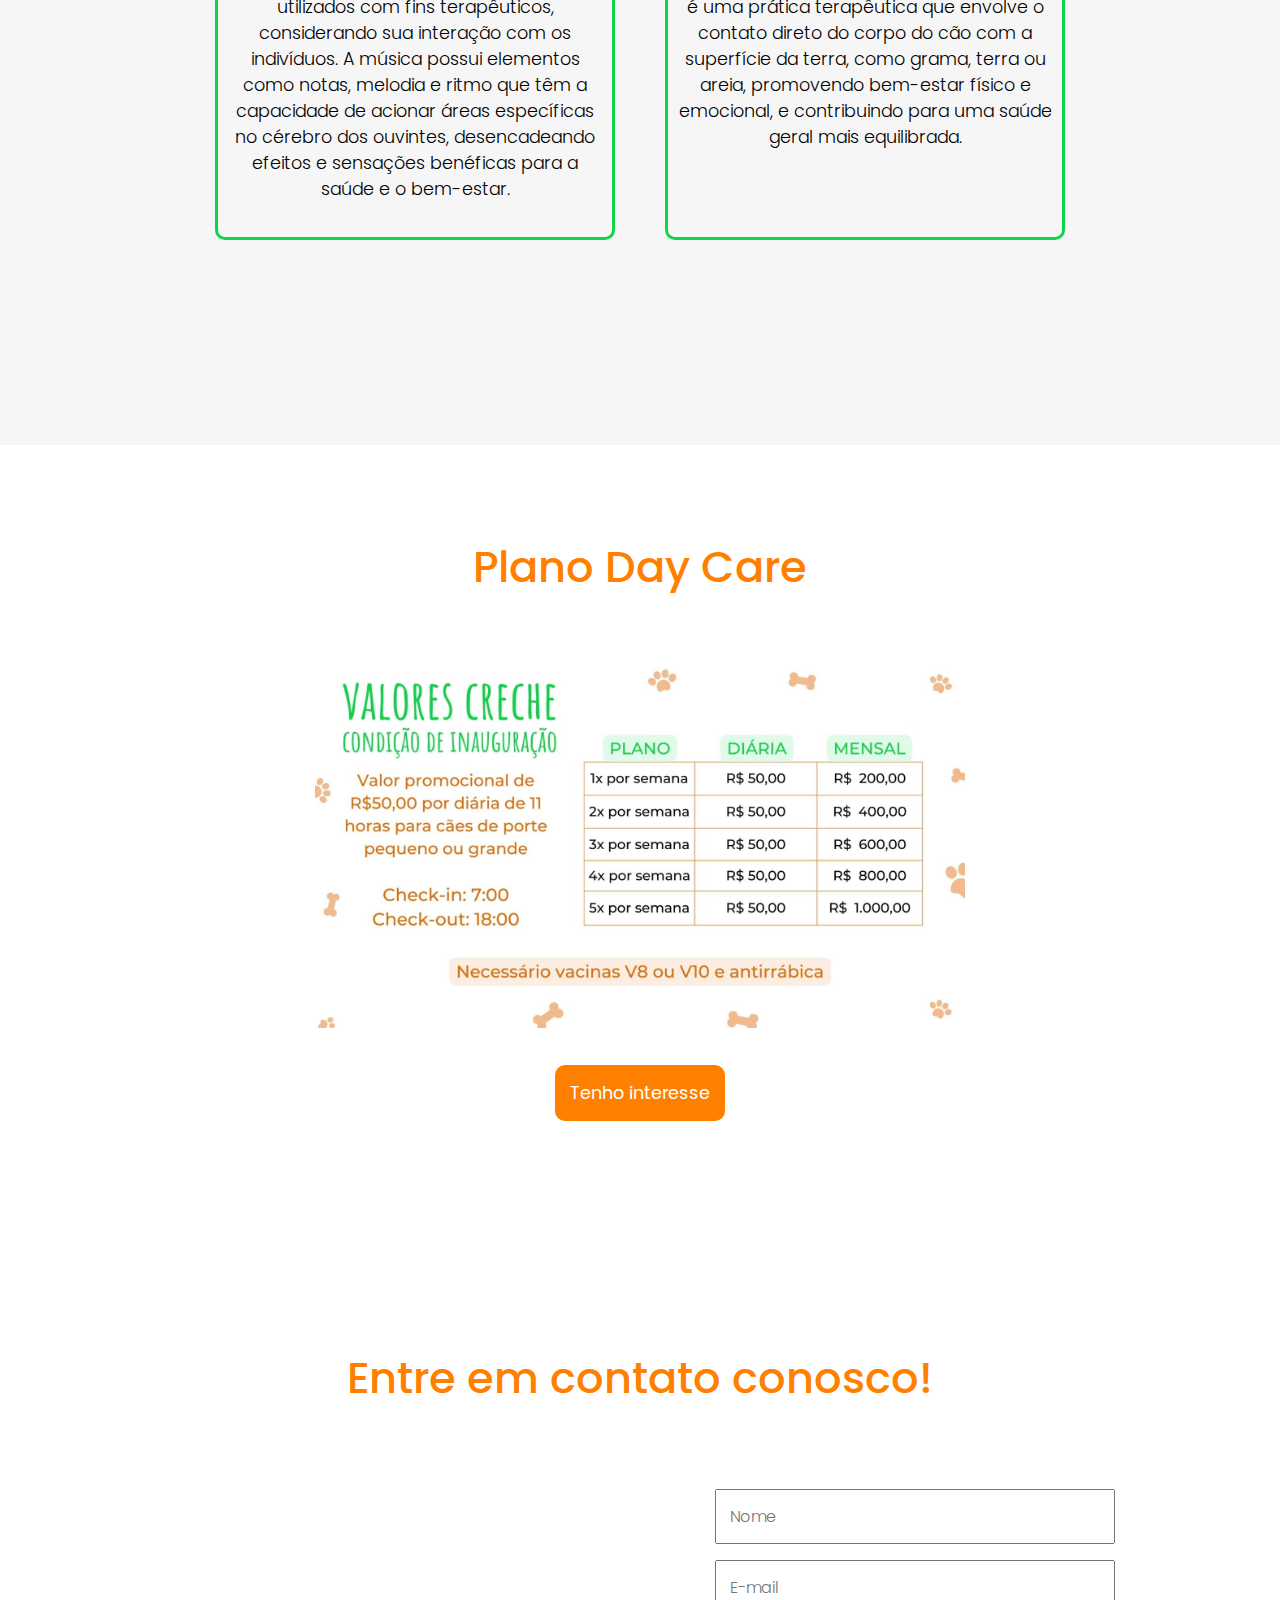
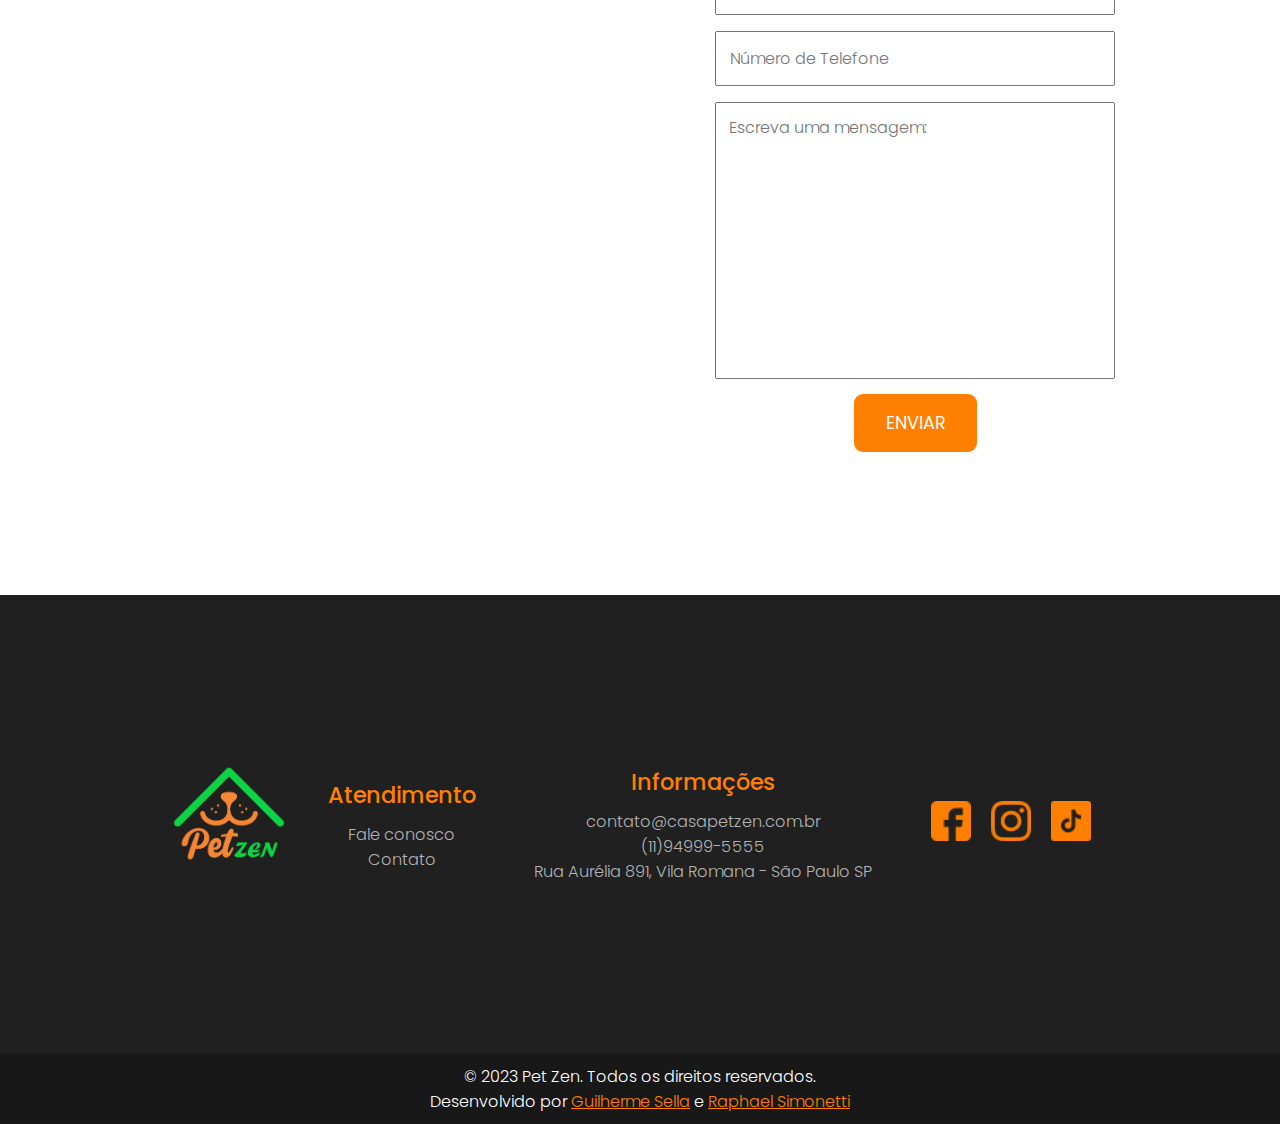
==== commit 3e3b0cc2: "projeto" ====
--- a/daycare.html
+++ b/daycare.html
@@ -23,9 +23,9 @@
                 <nav>
                     <ul>
                         <li><a  href="index.html">Home</a></li>
-                        <li><a  href="#desc-moto">Sobre</a></li>
-                        <li><a  href="#planoDayCare">Planos</a></li>
-                        <li><a  href="#footer">Contato</a></li>
+                        <li><a  style="cursor: pointer;" onclick="scrollToPlanoDaySobre()">Sobre</a></li>
+                        <li><a style="cursor: pointer;" onclick="scrollToPlanoDayCare()">Planos</a></li>
+                        <li><a  style="cursor: pointer;" onclick="scrollToEmail()">Contato</a></li>
                     </ul>
                     
                 </nav>
@@ -50,8 +50,8 @@
         <ul>
             <li><a onclick="fecharNav()" href="index.html">Home</a></li>
             <li><a onclick="fecharNav()" href="hospedagem.html">Hospedagem</a></li>
-            <li><a onclick="fecharNav()" href="#desc-moto">Sobre</a></li>
-            <li><a onclick="fecharNav()" href="#planoDayCare">Planos</a></li>
+            <li><a  style="cursor: pointer;" onclick="fecharNav(),scrollToPlanoDaySobre()">Sobre</a></li>
+            <li><a style="cursor: pointer;" onclick="fecharNav(),scrollToPlanoDayCare()">Planos</a></li>
             <li><a onclick="fecharNav()" href="#footer">Contato</a></li>
         </ul>
 
@@ -86,12 +86,13 @@
             <article>
                 <h1>Day Care</h1>
                  <br>
-                <p>Onde os nossos melhores amigos de quatro patas descobrem um paraíso de diversão e cuidado! Nossa creche de cachorros é um refúgio alegre e seguro, projetado especialmente para proporcionar um dia repleto de brincadeiras, socialização e afeto. Nossa missão é oferecer um day care excepcional, onde cada latido é recebido com amor e cada rabinho abana de felicidade. Junte-se a nós nessa aventura emocionante, onde a felicidade dos nossos queridos amiguinhosé a nossa maior inspiração!</p>
-                <a href="#sectionPlanoDayCare">Clique e conheça</a>
+                <p>Onde os nossos melhores amigos de quatro patas descobrem um paraíso de diversão e cuidado! Nossa creche de cachorros é um refúgio alegre e seguro, projetado especialmente para proporcionar um dia repleto de brincadeiras, socialização e afeto. Nossa missão é oferecer um day care excepcional, onde cada latido é recebido com amor e cada rabinho abana de felicidade. Junte-se a nós nessa aventura emocionante, onde a felicidade dos nossos queridos amiguinhos é a nossa maior inspiração!</p>
+                <a style="cursor: pointer;" onclick="scrollToPlanoDayCare()">Clique e conheça</a>
             </article>
         </section>
 
     </main> 
+   
 
     <!-- DESCRIÇÃO MOTO -->
 
@@ -108,19 +109,23 @@
         <section class="desc-moto-section">
             <div class="quadradinhos">
                 <img src="icons/icons8-parque-para-cães-60.png" alt="">
-                <p>Brincadeiras</p>
+                <h2>Brincadeiras</h2>
+                <p>O reforço positivo é uma abordagem eficaz e ética de treinamento, que fortalece o vínculo entre o dono e o pet, promove uma relação de confiança e ajuda a estabelecer comportamentos desejados de forma mais harmoniosa e positiva. </p>
             </div>
             <div class="quadradinhos">
                 <img src="icons/dog.png" alt="">
-                <p>Cromoterapia</p>
+                <h2>Cronomoterapia</h2>
+                <p>A cromoterapia é uma terapia complementar que utiliza as cores para auxiliar na restauração do equilíbrio físico e energético do corpo do cão. Essa prática terapêutica se baseia nas sete cores do arco-íris, cada uma com suas propriedades específicas e efeitos terapêuticos.</p>
             </div>
             <div class="quadradinhos">
                 <img src="icons/música.png" alt="">
-                <p>Musicaterapia</p>
+                <h2>Musicaterapia</h2>
+               <p>A musicoterapia é uma ciência que estuda como a música e o som podem ser utilizados com fins terapêuticos, considerando sua interação com os indivíduos. A música possui elementos como notas, melodia e ritmo que têm a capacidade de acionar áreas específicas no cérebro dos ouvintes, desencadeando efeitos e sensações benéficas para a saúde e o bem-estar. </p>
             </div>
             <div class="quadradinhos">
                 <img src="icons/icons8-dog-house-60.png" alt="">
-                <p>Relaxamento</p>
+                <h2>Método Grounding</h2>
+                <p>O método grounding, também conhecido como "earthing" ou "conexão com a terra," é uma prática terapêutica que envolve o contato direto do corpo do cão com a superfície da terra, como grama, terra ou areia, promovendo bem-estar físico e emocional, e contribuindo para uma saúde geral mais equilibrada. </p>
             </div>
         </section>
 
@@ -128,6 +133,7 @@
 
 
     <!-- PLANO DAY CARE -->
+    
 
    
         <section class="sectionPlanoDayCare" id="planoDayCare">
@@ -136,7 +142,7 @@
                 <figure>
                     <img src="assetsPet/DAYCARE.jpeg" alt="">
                 </figure>
-               <a href="https://wa.me/5511949995555?text=Olá Pet Zen esse é o nosso envio automatizado de mensagem!!!!" target="_blank"><button>Tenho interesse</button></a>
+               <a href="https://wa.me/5511949995555?text=Olá Pet Zen tenho interesse!" target="_blank"><button>Tenho interesse</button></a>
             </article>
               
         </section>
@@ -147,12 +153,12 @@
    <main class="contato">
 
         <div>
-            <h1 class="title">Mande um E-mail</h1>
+            <h1 class="title">Entre em contato conosco!</h1>
         </div>
 
         <div class="class-contato">
             <iframe src="https://www.google.com/maps/embed?pb=!1m18!1m12!1m3!1d14632.300605362725!2d-46.706475130224604!3d-23.529799299999986!2m3!1f0!2f0!3f0!3m2!1i1024!2i768!4f13.1!3m3!1m2!1s0x94cef877a61b4b1f%3A0x150b8f575400d71a!2sR.%20Aur%C3%A9lia%2C%20891%20-%20Vila%20Romana%2C%20S%C3%A3o%20Paulo%20-%20SP%2C%2005046-000!5e0!3m2!1spt-BR!2sbr!4v1688734302205!5m2!1spt-BR!2sbr" width="600" height="450" style="border:0;" allowfullscreen="" loading="lazy" referrerpolicy="no-referrer-when-downgrade"></iframe>
-            <form class="Contato" id="Contato" onsubmit="submitForm(event)">
+            <form class="Contato" id="contactForm" onsubmit="submitForm(event)">
                 <div class="inputs">
                     <input type="text"  id= "teste" class="input"  placeholder="Nome"  required>
                     <input type="email" id="teste" class="input" placeholder="E-mail" required/>
@@ -167,14 +173,13 @@
 
       <!-- BOTAO WHATSAPP -->
 
-      <a target="_blank" class="btnWhatsapp" href="https://wa.me/5511949995555?text=Olá Pet Zen Gostaria de saber mais">
+    
+      <a target="_blank" class="btnWhatsapp" href="https://wa.me/5511949995555?text=Olá Casa PetZen! Gostaria de mais informações sobre a Creche e Hotel.">
         <img width="65" src="icons/whatsapp.png" alt="">
     </a>
-
     <!--  -->
 
    
-
     <footer id="footer">
 
         <div>
@@ -184,17 +189,17 @@
         <div class="listFooter">
             <h2>Atendimento</h2>
             <ul>
-                <li><a target="_blank" href="https://wa.me/5511949995555?text=Olá Pet Zen Gostaria de saber mais">Fale conosco</a></li>
-                <li><a href="">Contato</a></li>
+                <li><a target="_blank" href="https://wa.me/5511949995555?text=Olá Casa PetZen! Gostaria de mais informações sobre a Creche e Hotel.">Fale conosco</a></li>
+                <li><a  style="cursor: pointer;" onclick="scrollToEmail()">Contato</a></li>
                
             </ul>
         </div>
         <div class="listFooter">
             <h2>Informações</h2>
             <ul>
-                <li><a href="">casapetzen@gmail.com</a></li>
-                <li><a href="">(11)98378-7869</a></li>
-                <li><a href="">Rua Aurelia, 891, Lapa, São Paulo, SP</a></li>
+                <li><a href="">contato@casapetzen.com.br</a></li>
+                <li><a href="">(11)94999-5555</a></li>
+                <li><a href="">Rua Aurélia 891, Vila Romana - São Paulo SP</a></li>
             </ul>
         </div>
         
@@ -219,7 +224,6 @@
         
 
     </footer>
-
     <div class="madeby">
         <p>© 2023 Pet Zen. Todos os direitos reservados.</p>
         <p>
--- a/daycare.css
+++ b/daycare.css
@@ -323,12 +323,14 @@
 .desc-moto-section .quadradinhos {
     display: flex;
     flex-direction: column;
-    align-items: center;
-    border-radius: 12px;
-    text-align: center;
-    gap: 10px;
-    padding: 20px 0;
-    width: 200px;
+    
+    align-items: center;
+    border-radius: 10px;
+    text-align: center;
+    padding:  35px 10px;
+    width: 95vw;
+    max-width: 400px;
+    max-height: 450px;
     border: 3.5px solid rgb(14, 213, 70);
     transition: 0.5s;
 }
@@ -336,16 +338,23 @@
     transform: translateY(-10px);
 }
 .desc-moto-section .quadradinhos p {
-    font-size: 1.4rem;
+    font-size: 1.1rem;
+    max-height: 400px;
+    
+}
+.desc-moto-section .quadradinhos h2{
+    color: rgb(14, 213, 70) ;
+    font-weight: bolder;
 }
 .desc-moto-section {
     padding: 2%;
     position: relative;
     top: -180px;
-    display: grid;
-    grid-template-columns: 1fr 1fr 1fr 1fr;
-    justify-items: center;
-    grid-gap: 50px;
+    display: flex;
+    gap: 50px;
+    flex-wrap: wrap;
+    justify-content: center;
+   
 }
 @media screen and (max-width:700px) {
     .desc-moto-image img {
@@ -356,16 +365,6 @@
 
     .desc-moto-image div h1 {
         font-size: 2.5rem;
-    }
-}
-@media screen and (max-width:1000px) {
-    .desc-moto-section {
-        grid-template-columns: 1fr 1fr;
-    }
-}
-@media screen and (max-width:630px) {
-    .desc-moto-section {
-        grid-template-columns: 1fr;
     }
 }
 
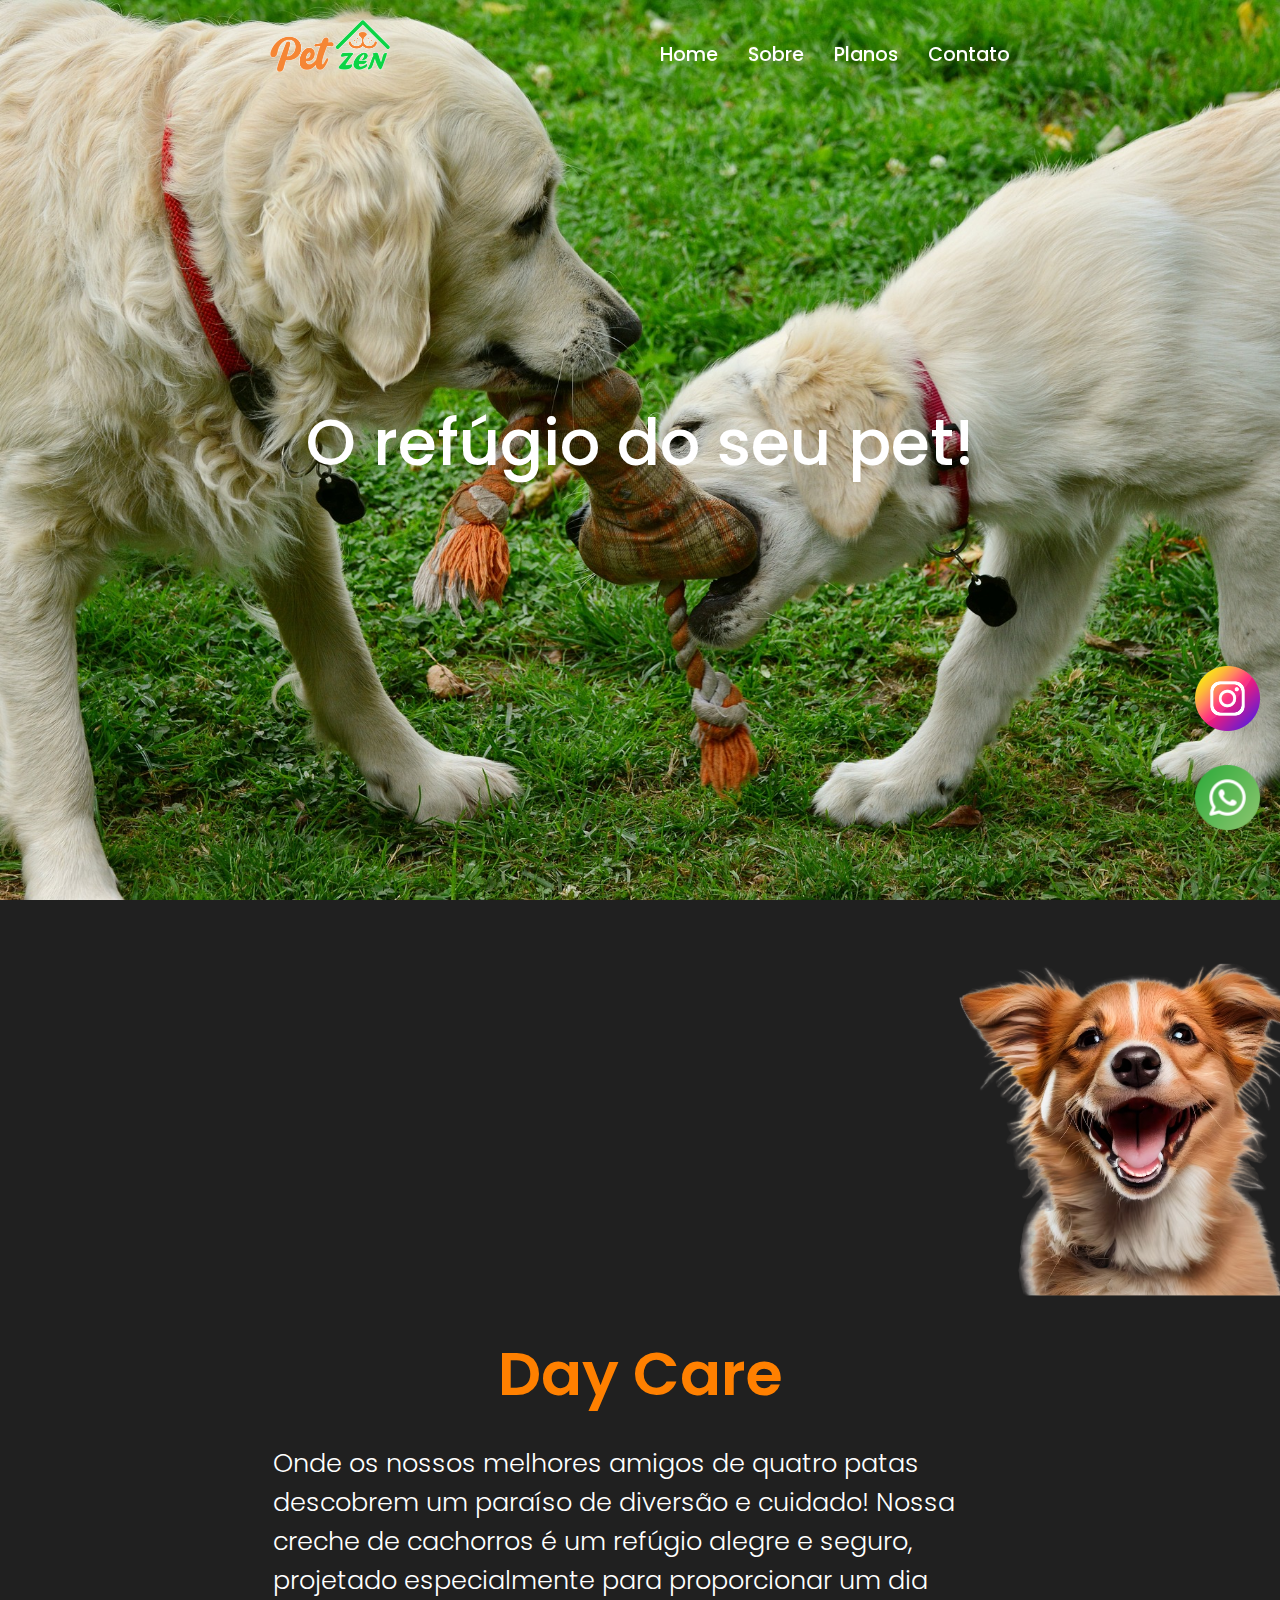
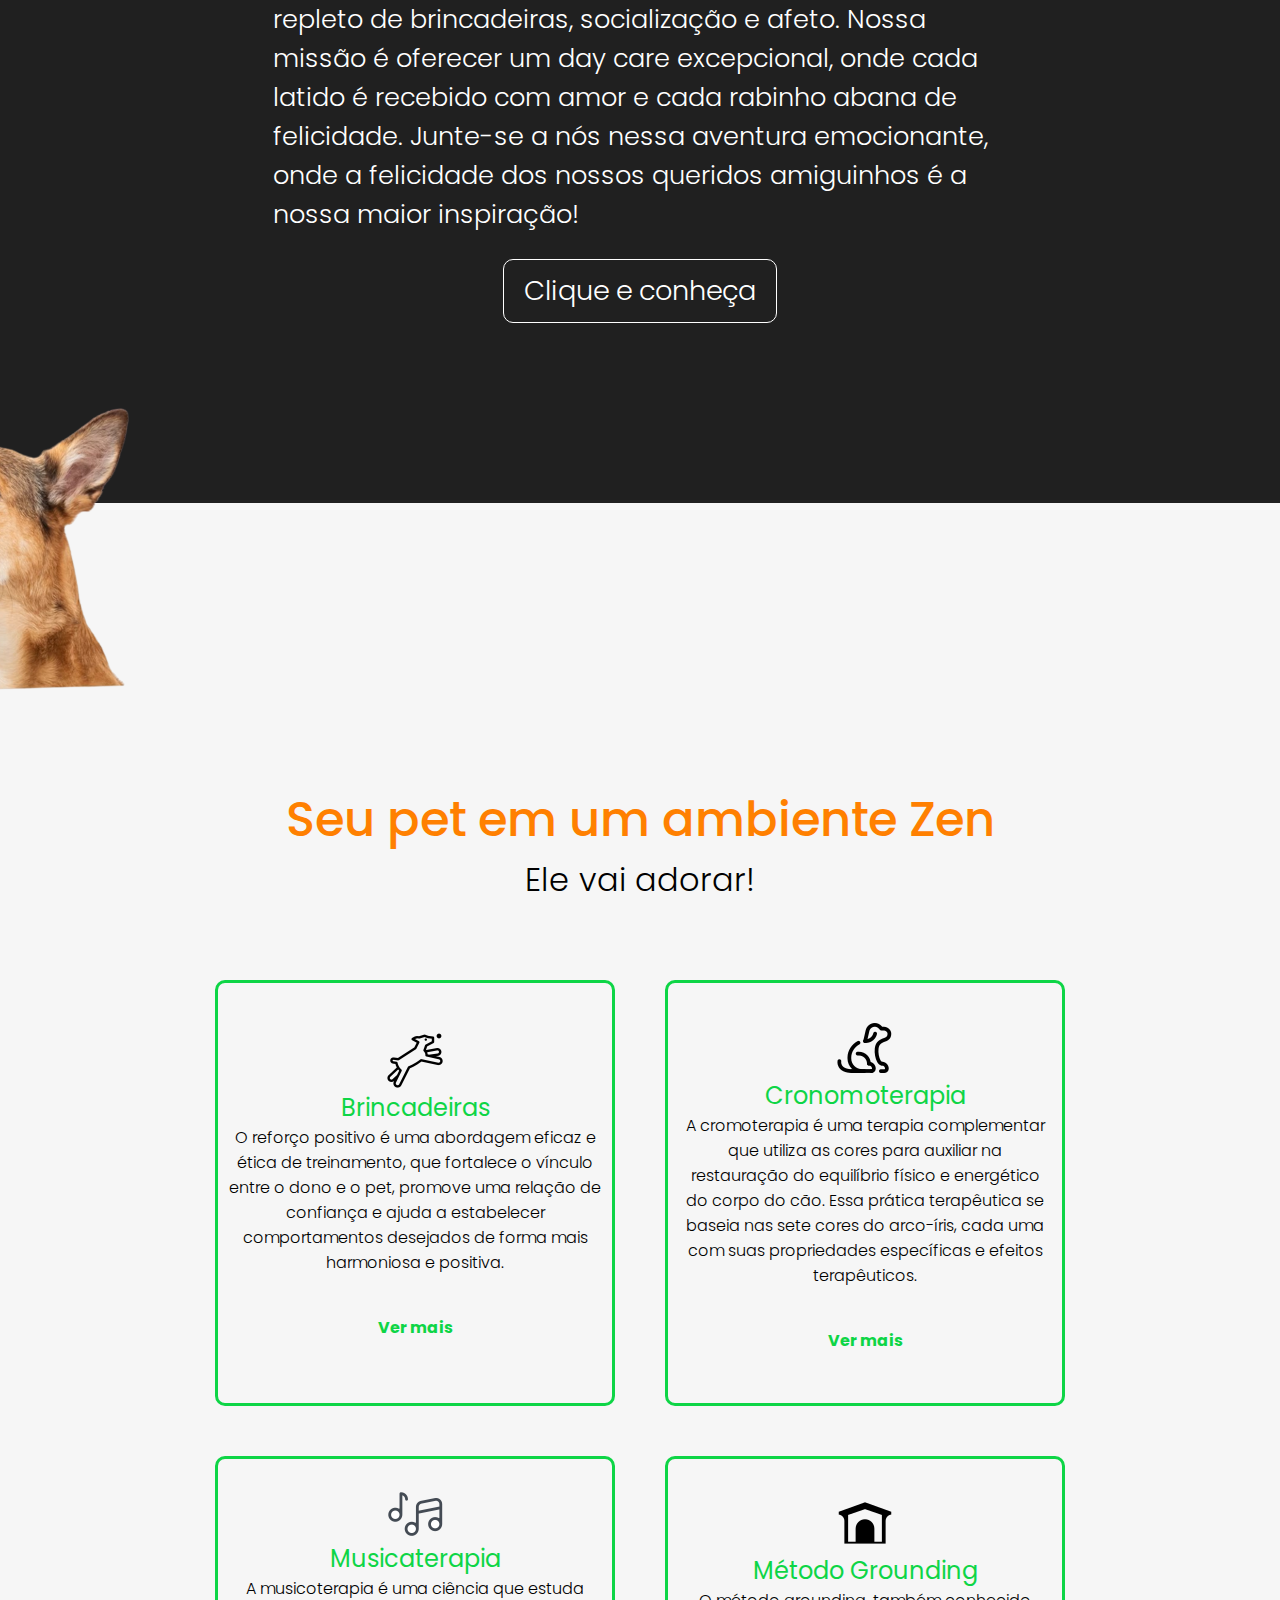
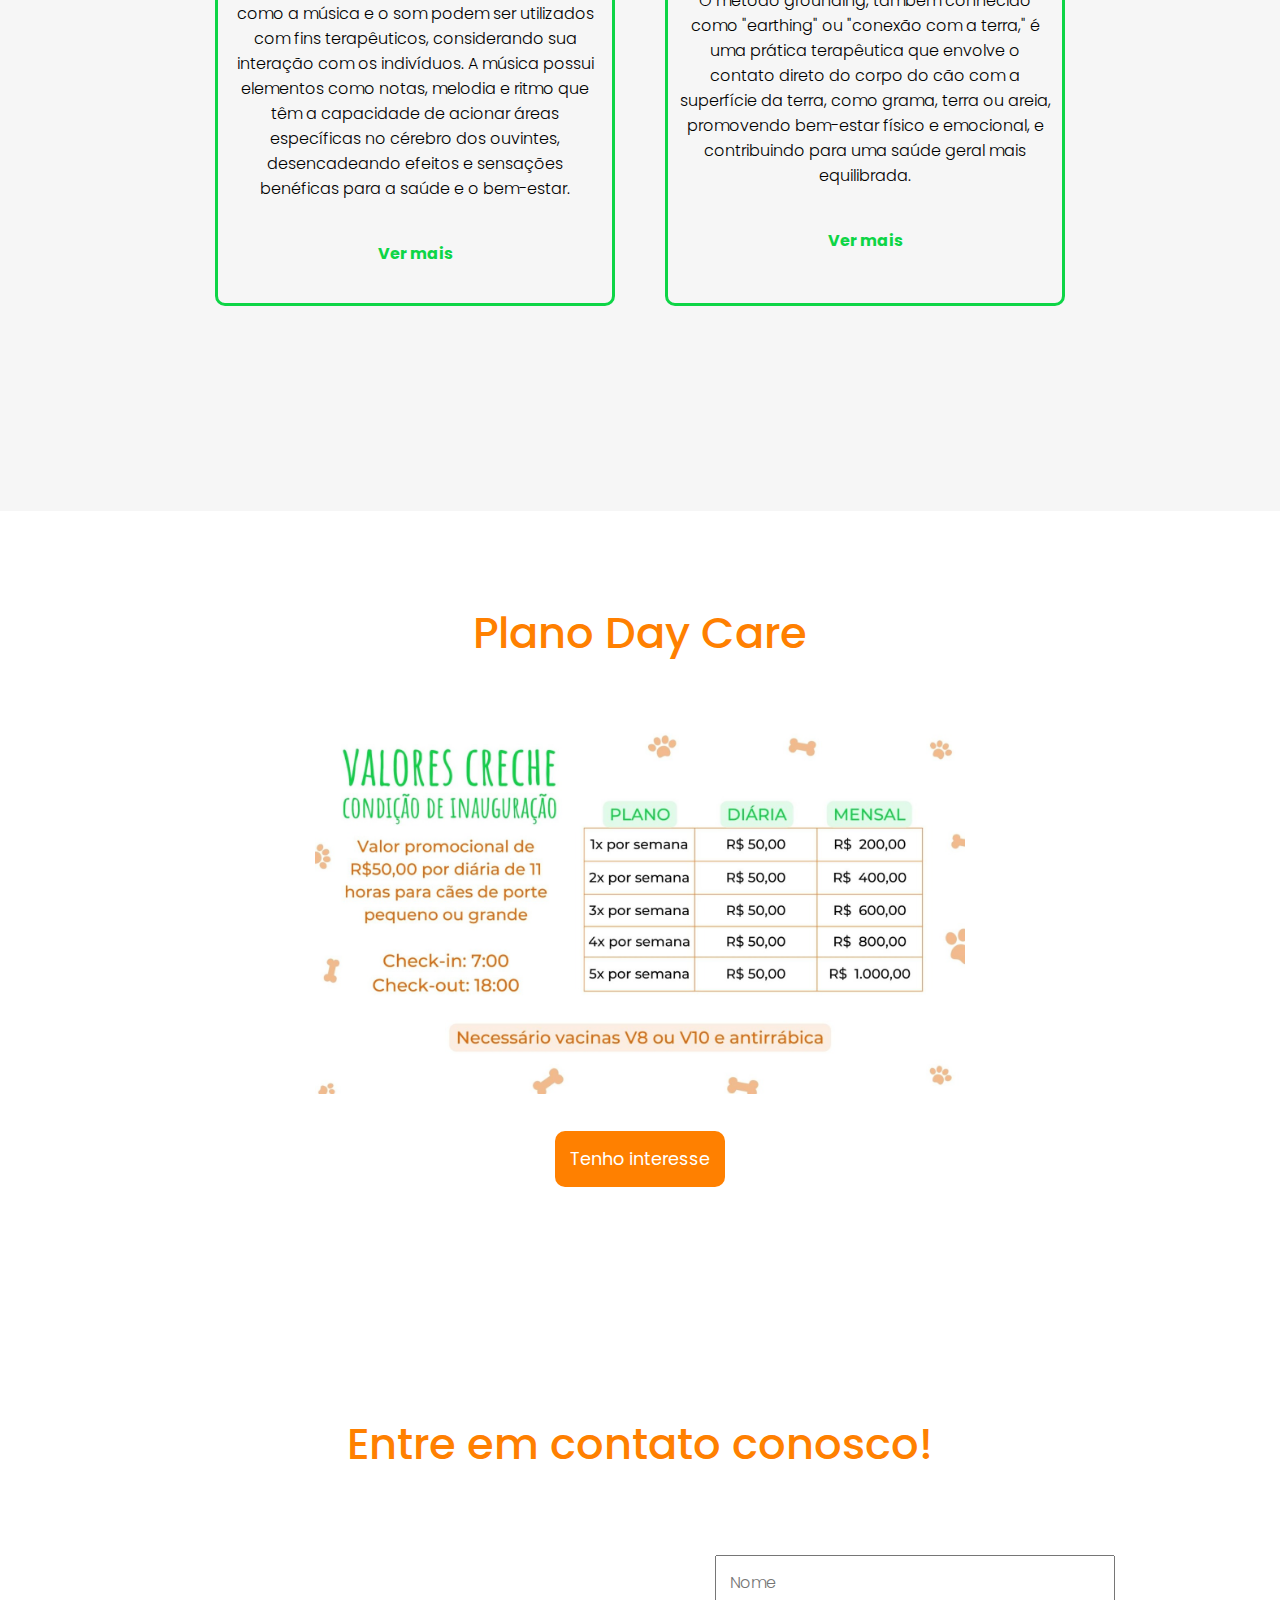
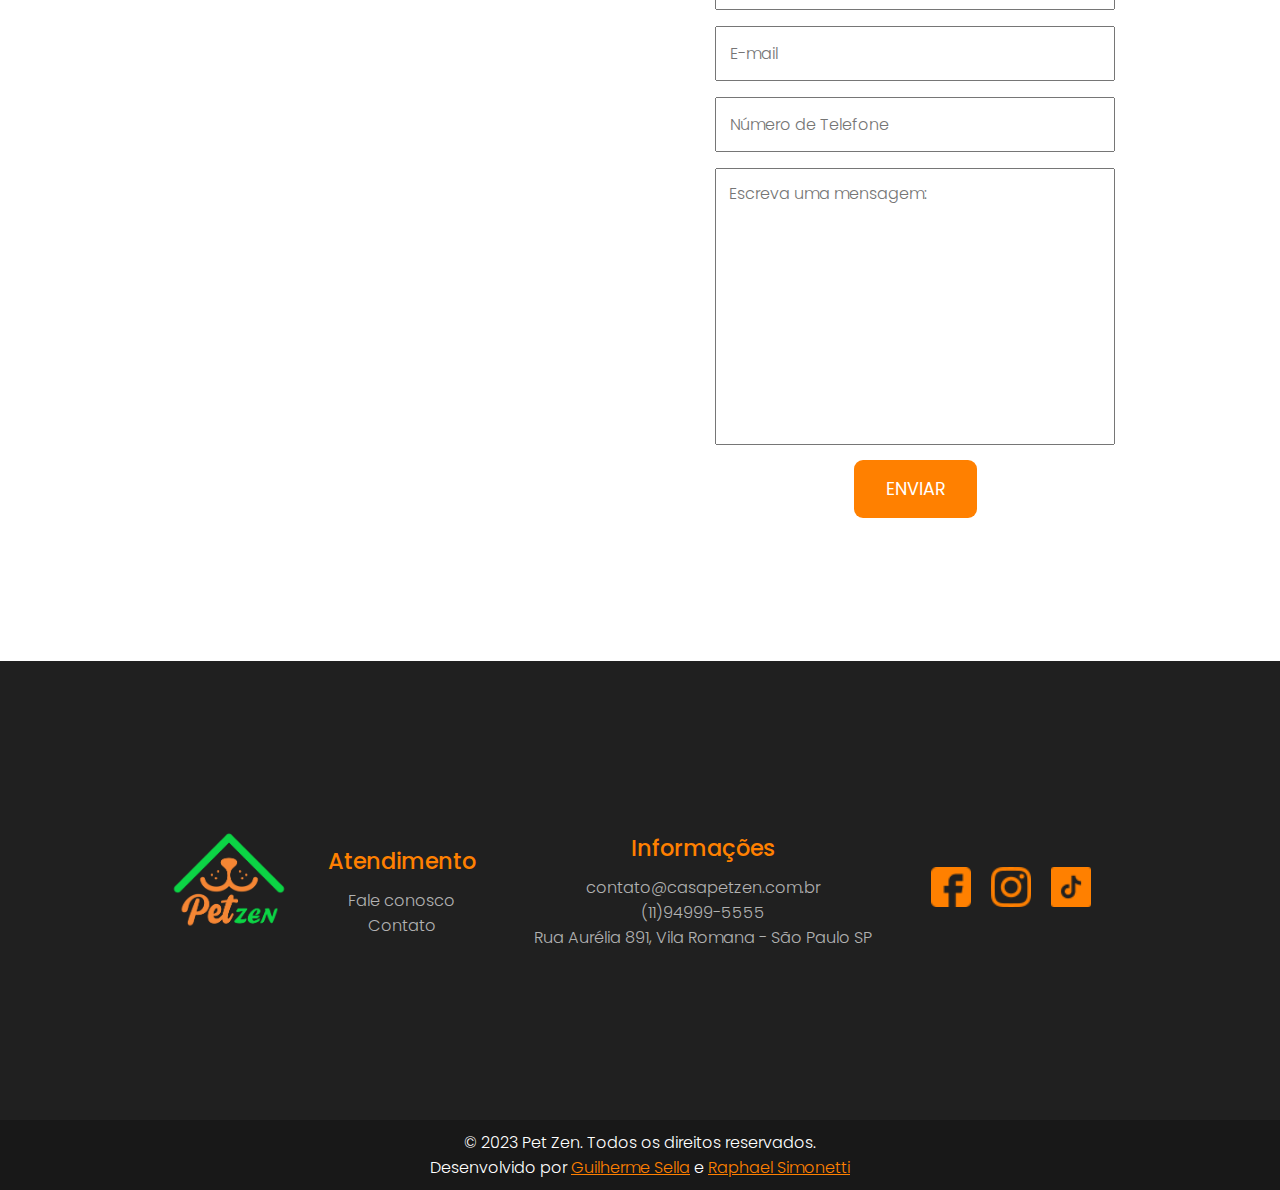
==== commit e0927106: "commitando projeto ajustado" ====
--- a/daycare.html
+++ b/daycare.html
@@ -106,28 +106,37 @@
             </div>
         </figcaption>
 
-        <section class="desc-moto-section">
-            <div class="quadradinhos">
-                <img src="icons/icons8-parque-para-cães-60.png" alt="">
-                <h2>Brincadeiras</h2>
-                <p>O reforço positivo é uma abordagem eficaz e ética de treinamento, que fortalece o vínculo entre o dono e o pet, promove uma relação de confiança e ajuda a estabelecer comportamentos desejados de forma mais harmoniosa e positiva. </p>
-            </div>
-            <div class="quadradinhos">
-                <img src="icons/dog.png" alt="">
-                <h2>Cronomoterapia</h2>
-                <p>A cromoterapia é uma terapia complementar que utiliza as cores para auxiliar na restauração do equilíbrio físico e energético do corpo do cão. Essa prática terapêutica se baseia nas sete cores do arco-íris, cada uma com suas propriedades específicas e efeitos terapêuticos.</p>
-            </div>
-            <div class="quadradinhos">
-                <img src="icons/música.png" alt="">
-                <h2>Musicaterapia</h2>
-               <p>A musicoterapia é uma ciência que estuda como a música e o som podem ser utilizados com fins terapêuticos, considerando sua interação com os indivíduos. A música possui elementos como notas, melodia e ritmo que têm a capacidade de acionar áreas específicas no cérebro dos ouvintes, desencadeando efeitos e sensações benéficas para a saúde e o bem-estar. </p>
-            </div>
-            <div class="quadradinhos">
-                <img src="icons/icons8-dog-house-60.png" alt="">
-                <h2>Método Grounding</h2>
-                <p>O método grounding, também conhecido como "earthing" ou "conexão com a terra," é uma prática terapêutica que envolve o contato direto do corpo do cão com a superfície da terra, como grama, terra ou areia, promovendo bem-estar físico e emocional, e contribuindo para uma saúde geral mais equilibrada. </p>
-            </div>
-        </section>
+<section class="desc-moto-section">
+				<div class="quadradinhos">
+					<img src="icons/icons8-parque-para-cães-60.png" alt="">
+					<h2>Brincadeiras</h2>
+					<p>O reforço positivo é uma abordagem eficaz e ética de treinamento, que fortalece o vínculo entre o dono e o pet, promove uma relação de confiança e ajuda a estabelecer comportamentos desejados de forma mais harmoniosa e positiva. </p>
+					<br>
+					<a href="texto.html?text=Brincadeiras">Ver mais</a>
+				</div>
+				<div class="quadradinhos">
+					<img src="icons/dog.png" alt="">
+					<h2>Cronomoterapia</h2>
+					<p>A cromoterapia é uma terapia complementar que utiliza as cores para auxiliar na restauração do equilíbrio físico e energético do corpo do cão. Essa prática terapêutica se baseia nas sete cores do arco-íris, cada uma com suas propriedades específicas e efeitos terapêuticos.</p>
+                    <br>
+					<a href="texto.html?text=Cromoterapia">Ver mais</a>
+				  </div>
+				<div class="quadradinhos">
+					<img src="icons/música.png" alt="">
+					<h2>Musicaterapia</h2>
+					<p>A musicoterapia é uma ciência que estuda como a música e o som podem ser utilizados com fins terapêuticos, considerando sua interação com os indivíduos. A música possui elementos como notas, melodia e ritmo que têm a capacidade de acionar áreas específicas no cérebro dos ouvintes, desencadeando efeitos e sensações benéficas para a saúde e o bem-estar. </p>
+                    <br>
+					 <a href="texto.html?text=MusicaTerapia">Ver mais</a>
+				   <p></p>
+				</div>
+				<div class="quadradinhos">
+					<img src="icons/icons8-dog-house-60.png" alt="">
+					<h2>Método Grounding</h2>
+					<p>O método grounding, também conhecido como "earthing" ou "conexão com a terra," é uma prática terapêutica que envolve o contato direto do corpo do cão com a superfície da terra, como grama, terra ou areia, promovendo bem-estar físico e emocional, e contribuindo para uma saúde geral mais equilibrada. </p>
+					<br>
+					<a href="texto.html?text=Grounding">Ver mais</a> 
+				</div>
+			</section>
 
     </article> 
 
@@ -173,6 +182,9 @@
 
       <!-- BOTAO WHATSAPP -->
 
+		<a target="_blank" class="btnInsta" href="https://www.instagram.com/casapetzen/">
+        <img width="65" src="icons/instagram.png" alt="">
+    </a>
     
       <a target="_blank" class="btnWhatsapp" href="https://wa.me/5511949995555?text=Olá Casa PetZen! Gostaria de mais informações sobre a Creche e Hotel.">
         <img width="65" src="icons/whatsapp.png" alt="">
--- a/daycare.css
+++ b/daycare.css
@@ -323,7 +323,7 @@
 .desc-moto-section .quadradinhos {
     display: flex;
     flex-direction: column;
-    
+    justify-content: center;
     align-items: center;
     border-radius: 10px;
     text-align: center;
@@ -338,13 +338,28 @@
     transform: translateY(-10px);
 }
 .desc-moto-section .quadradinhos p {
-    font-size: 1.1rem;
+    font-size: 1rem;
     max-height: 400px;
     
 }
 .desc-moto-section .quadradinhos h2{
     color: rgb(14, 213, 70) ;
     font-weight: bolder;
+}
+
+.desc-moto-section .quadradinhos a{
+    background-color:transparent;
+    color: rgb(14, 213, 70) ;
+    font-weight: bold;
+    padding:  15px 20px;
+    text-decoration: none;
+    border-radius: 12px;
+    transition: .8s;
+}
+
+.desc-moto-section .quadradinhos a:hover{
+    background-color: rgb(14, 213, 70) ;
+    color: white;
 }
 .desc-moto-section {
     padding: 2%;
@@ -500,6 +515,20 @@
     transform: translateY(-15px);
 }
 
+/* BOTAO INSTAGRAM */
+
+.btnInsta{
+    
+    position: fixed;
+    right: 20px;
+    top: 74%;
+    z-index: 100;
+    transition: .5s;
+}
+.btnInsta:hover{
+    transform: translateY(-15px);
+}
+
 
 
 /* FOOTER / RODAPÉ */
